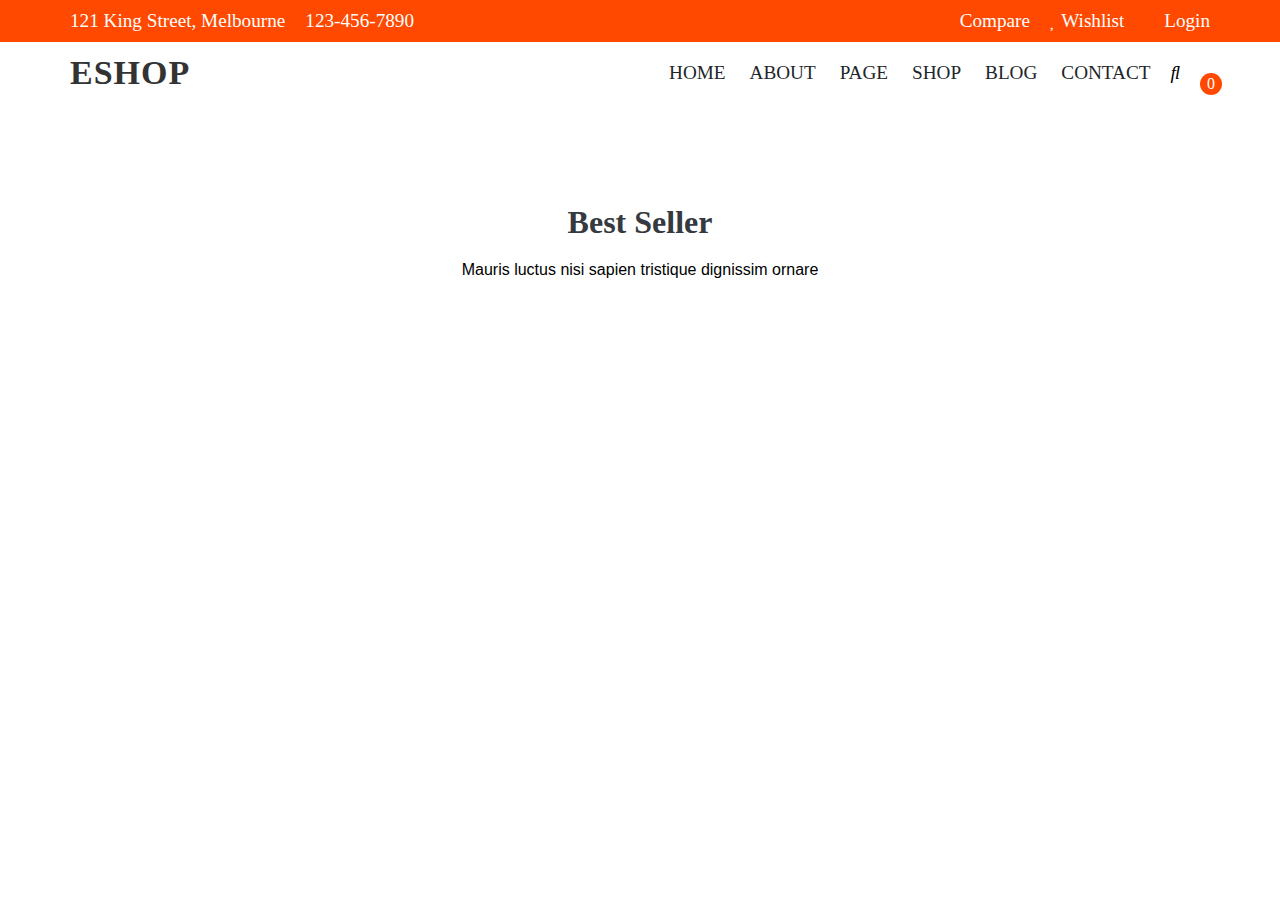
==== index.html @ 09c58679 "navbar done" ====
<!DOCTYPE html>
<html lang="en">
  <head>
    <meta charset="UTF-8" />
    <meta http-equiv="X-UA-Compatible" content="IE=edge" />
    <meta name="viewport" content="width=device-width, initial-scale=1.0" />
    <title>EShop</title>
    <!-- import font awesome -->
    <link
      rel="stylesheet"
      href="https://cdnjs.cloudflare.com/ajax/libs/font-awesome/4.7.0/css/font-awesome.min.css"
    />
    <!-- font awesome css -->
    <link
      rel="stylesheet"
      href="https://cdnjs.cloudflare.com/ajax/libs/font-awesome/6.2.1\/css/all.min.css"
      integrity="sha512-MV7K8+y+gLIBoVD59lQIYicR65iaqukzvf/nwasF0nqhPay5w/9lJmVM2hMDcnK1OnMGCdVK+iQrJ7lzPJQd1w=="
      crossorigin="anonymous"
      referrerpolicy="no-referrer"
    />
    <!-- import css -->
    <link rel="stylesheet" href="./style.css" />
  </head>
  <body>
    <main class="main-container">
      <!-- navbar  -->
      <nav class="main-navbar">
        <!-- Header Top -->
        <div class="topheader-container">
          <div class="top-header mw-margin">
            <div class="header-container">
              <div class="top-info">
                <span
                  ><i class="fa-sharp fa-solid fa-location-dot"></i> 121 King
                  Street, Melbourne
                </span>
                <span><i class="fas fa-mobile-alt"></i> 123-456-7890 </span>
              </div>
              <div class="left-info">
                <ul class="info">
                  <li>
                    <a href="#">
                      <span><i class="fa-solid fa-code-compare"></i></span>
                      Compare</a
                    >
                  </li>
                  <li>
                    <a href="#">
                      <span><i class="far fa-heart"></i></span> Wishlist</a
                    >
                  </li>
                  <li>
                    <a href="#">
                      <span><i class="far fa-user"></i></span> Login</a
                    >
                  </li>
                </ul>
              </div>
            </div>
          </div>
        </div>
        <div class="header-bottom mw-margin">
          <div class="logo">
            <h2><a href="./index.html">eshop</a></h2>
          </div>
          <div class="content">
            <ul>
              <li><a href="#">Home</a></li>
              <li><a href="#">About</a></li>
              <li><a href="#">Page</a></li>
              <li>
                <a href="#">Shop</a>
                <ul class="dropdown">
                  <li><a href="#">Shop women</a></li>
                  <li><a href="#">Shop men</a></li>
                  <li><a href="#">Shop kids</a></li>
                </ul>
              </li>
              <li><a href="#">Blog</a></li>
              <li><a href="#">Contact</a></li>
            </ul>
          </div>
          <div class="header-search">
            <div class="search-icon">
              <i class="fas fa-search"></i>
              <div class="search-input">
                <div class="search-textbox">
                  <form action="search.asp">
                    <input type="search" name="search" placeholder="Search.." />
                    <button type="submit"><i class="fas fa-search"></i></button>
                  </form>
                </div>
              </div>
            </div>
          </div>
          <div class="luggage-cart">
            <div class="luggage-icon">
              <i class="fas fa-luggage-cart"></i>
              <div class="cart-count">
                <span>0</span>
              </div>
            </div>
          </div>

          <button class="menu-icon"><i class="fa-solid fa-bars"></i></button>
        </div>
      </nav>
      <section class="best-seller-section">
        <div class="products-section">
          <div class="headings">
            <h3>Best Seller</h3>
            <p>Mauris luctus nisi sapien tristique dignissim ornare</p>
          </div>
          <div class="product-row-container mw-margin"></div>
        </div>
      </section>

      <!-- responsive menu -->
      <div class="drawer-container hide">
        <div class="drawer-backdrop"></div>
        <div class="drawer-content">
          <div class="top-drawer-content">
            <p class="logo-text">ESHOP</p>
            <button class="close-navbtn"><i class="fas fa-times"></i></button>
          </div>
          <div class="menu-content">
            <ul>
              <li><a href="#">Home</a></li>
              <li><a href="#">About</a></li>
              <li><a href="#">Page</a></li>
              <li class="menu-has-children">
                <span class="menu-expand"
                  ><i class="fa fa-angle-down"></i
                ></span>
                <a href="#">Shop</a>
                <ul class="menu-dropdown menu-close">
                  <li><a href="#">Shop women</a></li>
                  <li><a href="#">Shop men</a></li>
                  <li><a href="#">Shop kids</a></li>
                </ul>
              </li>
              <li><a href="#">Blog</a></li>
              <li><a href="#">Contact</a></li>
            </ul>
          </div>
        </div>
      </div>
      <!-- end of the navbar -->
    </main>
    <script src="/app.js"></script>
  </body>
</html>
---- style.css ----
* {
  margin: 0;
  padding: 0;
  box-sizing: border-box;
}
:root {
  --bs-blue: #0d6efd;
  --bs-indigo: #6610f2;
  --bs-purple: #6f42c1;
  --bs-pink: #d63384;
  --bs-red: #dc3545;
  --bs-orange: #ff4800;
  --bs-yellow: #ffc107;
  --bs-green: #198754;
  --bs-teal: #20c997;
  --bs-cyan: #0dcaf0;
  --bs-white: #fff;
  --bs-gray: #6c757d;
  --bs-gray-dark: #343a40;
  --bs-primary: #0d6efd;
  --bs-secondary: #6c757d;
  --bs-success: #198754;
  --bs-info: #0dcaf0;
  --bs-warning: #ffc107;
  --bs-danger: #dc3545;
  --bs-light: #f8f9fa;
  --bs-dark: #212529;
  --bs--gray: #333;
}
/* body{
    font-family: Arial, Helvetica, sans-serif;
} */

/* for auto margin */
.mw-margin {
  max-width: 1200px;
  margin-right: auto;
  margin-left: auto;
}
/* navbar */
.main-navbar {
  width: 100%;
}
.topheader-container {
  background-color: var(--bs-orange);
}
.top-header {
  padding: 10px 30px;
}
.header-container {
  display: flex;
  align-items: center;
  flex-wrap: wrap;
}

.top-info {
  display: flex;
  gap: 20px;
  flex-grow: 1;
}
.top-info span {
  color: white;
  font-size: 1.2em;
}
.left-info {
  display: flex;
  justify-content: flex-end;
}
.info {
  display: flex;
  gap: 20px;
}
.left-info ul li {
  display: flex;
  list-style-type: none;
}
.left-info ul li a {
  text-decoration: none;
  font-size: 1.2em;
  color: white;
}
/* bottom header */
.header-bottom {
  display: flex;
  height: 100%;
  align-items: center;
  width: 100%;
  padding: 10px 30px;
}
.logo {
  display: flex;
  flex-grow: 1;
}
.logo h2 a {
  color: var(--bs--gray);
  font-size: 34px;
  text-transform: uppercase;
  font-weight: 900;
  letter-spacing: 1px;
  text-decoration: none;
  margin-top: 10px;
  margin-bottom: 10px;
}
/* menu content */
.content ul {
  list-style-type: none;
  margin: 0;
  padding: 0;
}
.content ul li {
  display: inline-block;
  padding: 10px 10px;
}
.content ul li a {
  color: var(--bs-dark);
  text-decoration: none;
  font-weight: 400;
  text-transform: uppercase;
  font-size: 1.2em;
  transition: color 0.25s ease-in-out;
}
.content ul li a:hover {
  color: var(--bs-orange);
}
/* Dropdown */
.content ul li .dropdown {
  width: 200px;
  position: absolute;
  margin-top: 20px;
  transition: transform 0.5s ease;
  visibility: hidden;
  transform: translateY(-5%);
  background-color: var(--bs-white);
  border: 1px solid white;
  box-shadow: 0px 3px 8px -3px #333;
}

.content ul li:hover .dropdown,
.content ul li .dropdown:hover {
  visibility: visible;
  transform: translateY(0);
}
.content ul li > .dropdown > li a {
  font-size: 1.2em;
  color: var(--bs--gray);
  margin: 0px;
  text-transform: capitalize;
  transition: color 0.25s ease-in-out;
}
.content ul li > .dropdown > li a:hover {
  color: var(--bs-orange);
}
/* search icon */
.header-search {
  margin: 0px 10px;
}
.search-icon {
  position: relative;
  font-size: 1.2em;
  transition: color 0.5s ease-in-out;
}
.search-icon:hover {
  color: var(--bs-orange);
  cursor: pointer;
}
.search-input {
  position: absolute;
  width: 300px;
  background: #ddd;
  border-top: 4px solid var(--bs-orange);
  padding: 8px 10px;
  right: -41px;
  margin-top: 20px;
  transition: all 0.5s ease-in-out;
  visibility: hidden;
  transform: translateY(-15%);
}

.header-search .search-icon:hover .search-input {
  visibility: visible;
  transform: translateY(0);
}
.search-textbox {
  width: 100%;
  position: relative;
}
.search-textbox input {
  width: 100%;
  padding: 0px 10px;
  height: 45px;
  outline: none;
  border: 1px solid #ccc;
  transition: border-color 0.5s ease-in-out, border 0.5s ease-in-out;
}
.search-textbox input:focus {
  border-color: var(--bs-orange);
}
.search-textbox button {
  position: absolute;
  right: 10px;
  top: 10px;
  border: none;
  color: var(--bs-dark);
  background-color: transparent;
  font-size: 1.2em;
  transition: color 0.5s ease-in-out;
}
.search-textbox button:hover {
  color: var(--bs-orange);
}

/* Cart */
.luggage-cart {
  margin: 10px 10px;
}
.luggage-icon {
  position: relative;
}
.cart-count {
  position: absolute;
  top: -70%;
  left: 70%;
  width: 22px;
  height: 22px;
  font-weight: 500;
  text-align: center;
  background-color: var(--bs-orange);
  color: white;
  border-radius: 50%;
  display: flex;
  align-items: center;
  justify-content: center;
}

/* end of navbar */

/* responsive menu */
.menu-icon {
  display: none;
}
.drawer-container.hide {
  visibility: hidden;
}
.drawer-content.hide {
  visibility: hidden;
}
.drawer-container {
  width: 100%;
  height: 100%;
  position: absolute;
  top: 0;
  left: 0;
  right: 0;
  bottom: 0;
  display: unset;
}
.drawer-backdrop {
  position: fixed;
  width: 100%;
  height: 100%;
  background-color: rgba(0, 0, 0, 0.5);
  display: flex;
  inset: 0px;
  justify-content: center;
  align-items: center;
}
.drawer-content {
  width: 250px;
  color: var(--black);
  background-color: var(--bs-white);
  min-height: 100%;
  position: fixed;
  z-index: 1;
  /* transform: translateX(-300px); */
  /* we can do with margins too 
  /* ways to do drawer 1. transform 2. margin*/
  margin-left: -300px;
  transition: all 0.5s ease-in-out;
}
.drawer-content.show {
  /* transform: none; */
  margin-left: 0;
}
.top-drawer-content {
  display: flex;
  align-items: center;
  justify-content: center;
}
.logo-text {
  color: var(--bs--gray);
  font-size: 34px;
  text-transform: uppercase;
  font-weight: 900;
  letter-spacing: 1px;
  text-decoration: none;
  margin: 10px 10px 10px 25px;
  flex-grow: 1;
}
.close-navbtn {
  border: none;
  align-items: center;
  justify-content: center;
  background-color: transparent;
  align-self: flex-end;
  width: 30px;
  height: 30px;
  font-size: 1em;
  margin: 15px 5px;
  border-radius: 50%;
  border: 1px solid var(--bs-gray);
  cursor: pointer;
  transition: border 0.5 ease-in-out, background-color 0.5 ease-in-out,
    color 0.5s ease-in-out;
}
.close-navbtn:hover {
  background-color: var(--bs-orange);
  color: var(--bs-white);
  border: none;
}
.menu-content ul {
  display: flex;
  flex-direction: column;
  justify-content: center;
}
.menu-content ul li {
  padding: 0 10px;
  font-size: 16px;
  font-weight: 400;
  text-transform: capitalize;
  display: block;
  padding-bottom: 10px;
  margin-top: 10px;
  border-bottom: 1px solid #ededed;
}

.menu-content li a {
  font-size: 1.2em;
  color: black;
  text-transform: capitalize;
  text-decoration: none;
  display: block;
  transition: color 0.3s ease-in-out;
  padding: 0 10px;
}

.menu-content li a:hover {
  color: var(--bs-orange);
}
.menu-content ul li {
  position: relative;
}
.menu-content ul .menu-has-children span.menu-expand {
  position: absolute;
  right: 0;
  padding-right: 10px;
  cursor: pointer;
}
.menu-content ul li .menu-dropdown li {
  width: 100%;
  transition: transform 0.5s ease-in-out;
  background-color: var(--bs-white);
  padding: 10px 10px;
  border-bottom: none;
}
.menu-content ul .menu-close {
  display: none;
}
.menu-expand li a {
  cursor: pointer;
}
.menu-open {
  height: auto;
  color: var(--black);
  display: block;
  line-height: 1rem;
  transition: 0.5s height ease-in-out;
  text-transform: capitalize;
}
.navbar-fix {
}
/* best-seller products */
.best-seller-section {
  padding-top: 100px;
}
.headings h3 {
  font-size: 2em;
  color: var(--bs-gray-dark);
  padding-bottom: 20px;
  text-align: center;
}
.headings p {
  text-align: center;
  font-family: "Roboto", sans-serif;
}
.product-row-container {
  display: flex;
  justify-content: space-evenly;
  flex-wrap: wrap;
  gap: 10px;
  margin-top: 25px;
}
.product-card-container {
  background-color: var(--white);
  max-width: 250px;
}
.content-container {
  text-align: center;
}
.product-image {
  width: 100%;
  height: 60%;
}
/* end of best-seller-products */

/* responsive navbar */
@media screen and (max-width: 790px) {
  .header-container {
    display: flex;
    flex-direction: column;
  }
  .content {
    display: none;
  }
  .menu-icon {
    display: block;
    color: var(--white);
    border: none;
    font-size: 1.4em;
    cursor: pointer;
    border-radius: 50%;
    width: 40px;
    height: 40px;
    margin-left: 10px;
    background-color: transparent;
  }
  .menu-icon i:hover {
    color: var(--bs-orange);
  }
}
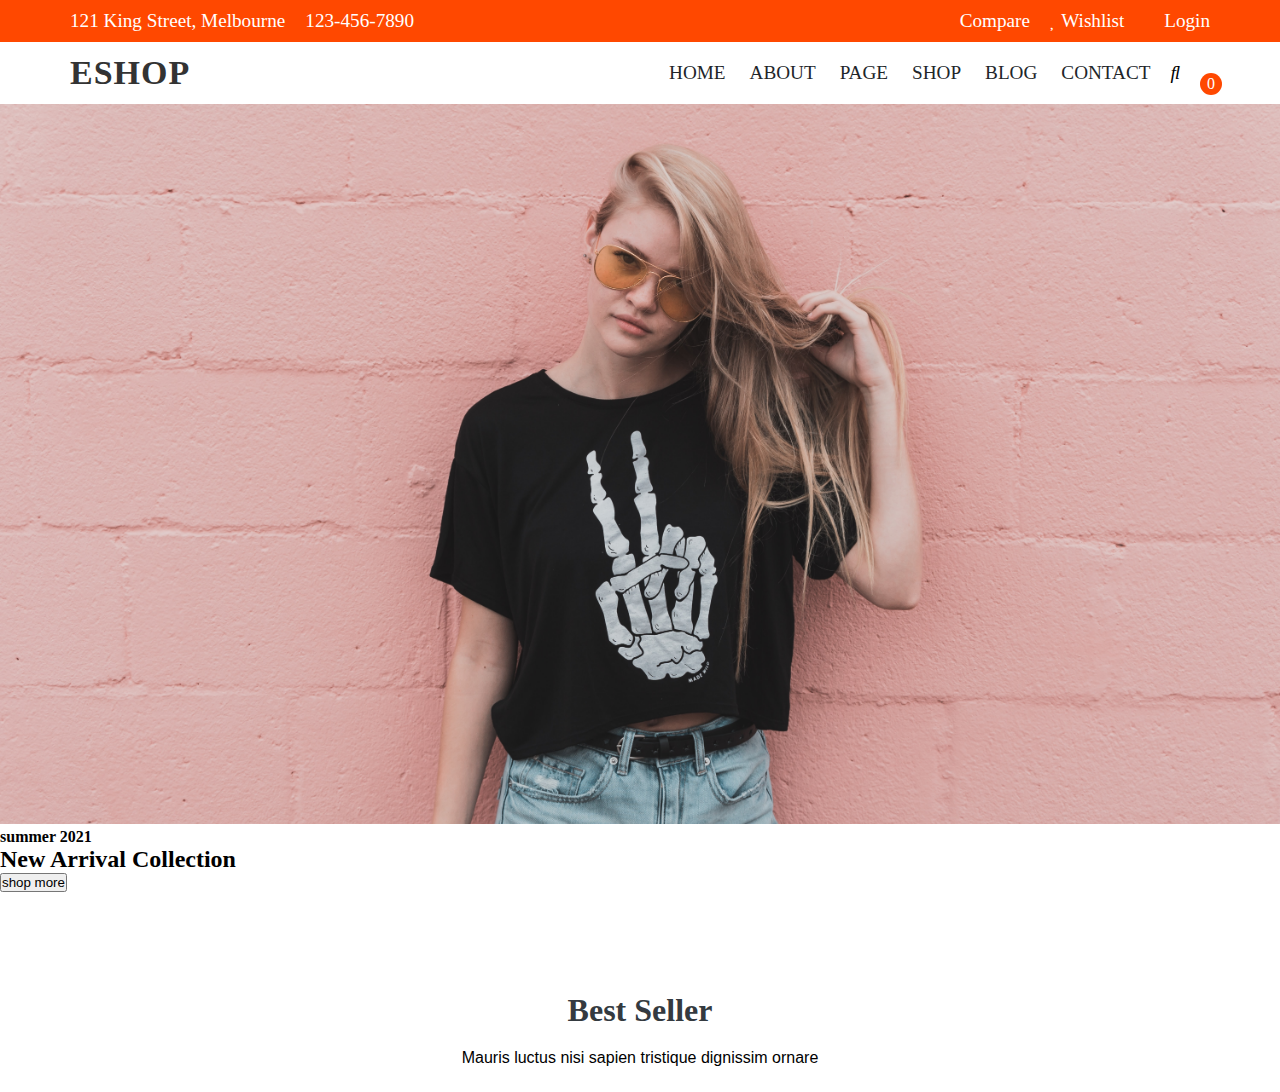
==== commit 8e51f954: "Responsive Navbar Done" ====
--- a/index.html
+++ b/index.html
@@ -105,6 +105,18 @@
           <button class="menu-icon"><i class="fa-solid fa-bars"></i></button>
         </div>
       </nav>
+
+      <section class="slider-image-container">
+        <div class="slider-container">
+          <img class="slider-image" src="/Images/slider1.jpg" alt="" />
+          <div class="slider-headings">
+            <h4>summer 2021</h4>
+            <h2>New Arrival Collection</h2>
+            <button class="shop-more-btn">shop more</button>
+          </div>
+        </div>
+      </section>
+      <!-- best seller section -->
       <section class="best-seller-section">
         <div class="products-section">
           <div class="headings">
--- a/style.css
+++ b/style.css
@@ -82,10 +82,9 @@
 /* bottom header */
 .header-bottom {
   display: flex;
-  height: 100%;
-  align-items: center;
-  width: 100%;
+  align-items: center;
   padding: 10px 30px;
+  justify-content: center;
 }
 .logo {
   display: flex;
@@ -376,7 +375,22 @@
   transition: 0.5s height ease-in-out;
   text-transform: capitalize;
 }
-.navbar-fix {
+.header-bottom-fix {
+  position: fixed;
+  width: 100%;
+  margin: 0 auto;
+  box-shadow: 2px 4px 8px rgb(140 129 129 / 25%);
+  background-color: var(--bs-white);
+  transition: all 1.4s ease-in-out;
+}
+
+/* Slider Section */
+.slider-image {
+  position: relative;
+  width: 100%;
+  height: 80vh;
+  object-fit: cover;
+  object-position: 0 0;
 }
 /* best-seller products */
 .best-seller-section {
@@ -417,6 +431,11 @@
   .header-container {
     display: flex;
     flex-direction: column;
+    flex-wrap: wrap;
+  }
+  .top-info,
+  .left-info {
+    flex-wrap: wrap;
   }
   .content {
     display: none;
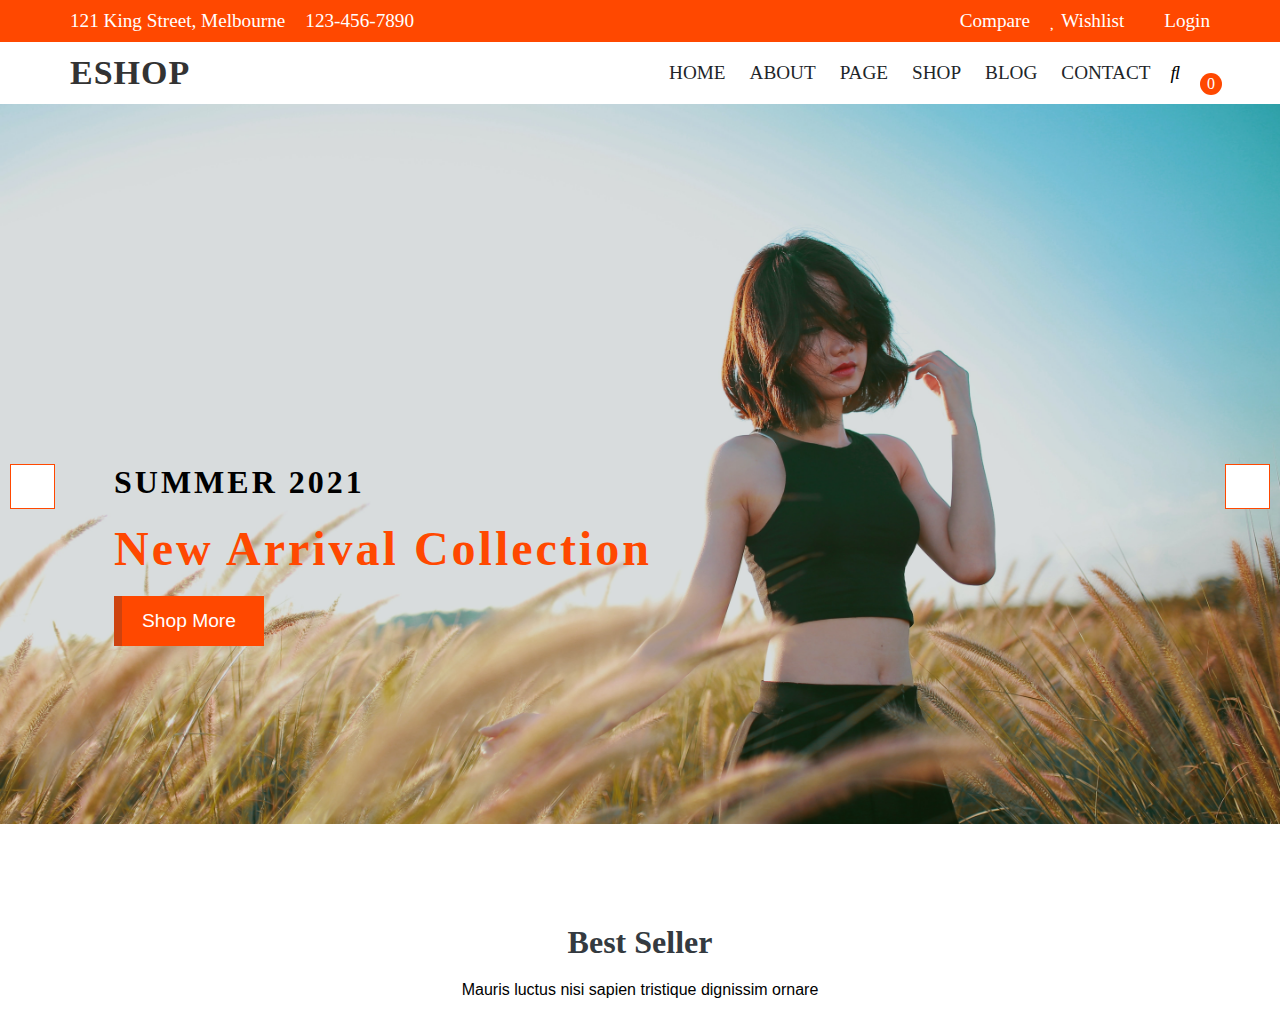
==== commit 30b28ef5: "Slider done" ====
--- a/index.html
+++ b/index.html
@@ -107,8 +107,14 @@
       </nav>
 
       <section class="slider-image-container">
-        <div class="slider-container">
-          <img class="slider-image" src="/Images/slider1.jpg" alt="" />
+        <div class="slider-container slider-1">
+          <!-- <img class="slider-image" src="/Images/slider1.jpg" alt="" /> -->
+          <button class="left-btn">
+            <span><i class="fas fa-arrow-left"></i></span>
+          </button>
+          <button class="right-btn">
+            <span><i class="fas fa-arrow-right"></i></span>
+          </button>
           <div class="slider-headings">
             <h4>summer 2021</h4>
             <h2>New Arrival Collection</h2>
--- a/style.css
+++ b/style.css
@@ -132,6 +132,7 @@
   background-color: var(--bs-white);
   border: 1px solid white;
   box-shadow: 0px 3px 8px -3px #333;
+  z-index: 1;
 }
 
 .content ul li:hover .dropdown,
@@ -170,9 +171,10 @@
   padding: 8px 10px;
   right: -41px;
   margin-top: 20px;
-  transition: all 0.5s ease-in-out;
+  transition: transform 0.5s ease-in, visibility 0.5s ease-in;
   visibility: hidden;
-  transform: translateY(-15%);
+  transform: translateY(-5%);
+  z-index: 1;
 }
 
 .header-search .search-icon:hover .search-input {
@@ -252,6 +254,7 @@
   right: 0;
   bottom: 0;
   display: unset;
+  z-index: 2;
 }
 .drawer-backdrop {
   position: fixed;
@@ -382,15 +385,152 @@
   box-shadow: 2px 4px 8px rgb(140 129 129 / 25%);
   background-color: var(--bs-white);
   transition: all 1.4s ease-in-out;
+  z-index: 1;
 }
 
 /* Slider Section */
-.slider-image {
+.slider-image-container {
+  width: 100%;
+  height: 100%;
+}
+.slider-2 {
   position: relative;
   width: 100%;
   height: 80vh;
-  object-fit: cover;
-  object-position: 0 0;
+  background-size: cover;
+  background-position: center;
+  background-repeat: no-repeat;
+  background-image: url("/Images/slider1.jpg");
+}
+.slider-1 {
+  position: relative;
+  width: 100%;
+  height: 80vh;
+  background-size: cover;
+  background-position: center;
+  background-repeat: no-repeat;
+  background-image: url("/Images/slider2.jpg");
+}
+.left-btn {
+  position: absolute;
+  top: 50%;
+  left: 0%;
+  margin-left: 10px;
+  background-color: var(--bs-white);
+  color: var(--bs-orange);
+  width: 45px;
+  height: 45px;
+  font-size: 1.2em;
+  padding: 10px 10px;
+  border: 1px solid var(--bs-orange);
+  text-transform: capitalize;
+  cursor: pointer;
+  transition: color 0.3s ease-in-out, background-color 0.3s ease-in-out;
+}
+.right-btn {
+  position: absolute;
+  top: 50%;
+  right: 0%;
+  margin-right: 10px;
+  background-color: var(--bs-white);
+  color: var(--bs-orange);
+  width: 45px;
+  height: 45px;
+  font-size: 1.2em;
+  padding: 10px 10px;
+  border: 1px solid var(--bs-orange);
+  text-transform: capitalize;
+  cursor: pointer;
+
+  transition: color 0.3s ease-in-out, background-color 0.3s ease-in-out;
+}
+.left-btn:hover,
+.right-btn:hover {
+  background-color: var(--bs-orange);
+  color: var(--bs-white);
+}
+.slider-headings {
+  position: absolute;
+  top: 50%;
+  left: 5%;
+  margin: 0 50px;
+  display: flex;
+  flex-direction: column;
+  flex-wrap: wrap;
+}
+
+.slider-headings h4 {
+  font-size: 2em;
+  text-transform: uppercase;
+  letter-spacing: 3px;
+  color: var(--bs-black);
+  font-weight: 700;
+  margin-bottom: 20px;
+  animation: fadeInLeft 1.5s 0.7s both;
+}
+.slider-headings h2 {
+  font-size: 3em;
+  text-transform: capitalize;
+  letter-spacing: 3px;
+  color: var(--bs-orange);
+  font-weight: bold;
+  margin-bottom: 20px;
+  animation: fadeInLeft 1.5s 0.7s both;
+}
+.shop-more-btn {
+  position: relative;
+  background-color: var(--bs-orange);
+  color: var(--bs-white);
+  width: 150px;
+  height: 50px;
+  font-size: 1.2em;
+  padding: 10px 20px;
+  border: none;
+  text-transform: capitalize;
+  cursor: pointer;
+  transition: all 0.5s ease-out;
+  animation: fadeInUp 1.5s 0.7s both;
+}
+.shop-more-btn::after {
+  position: absolute;
+  content: "";
+  width: 5%;
+  height: 100%;
+  background: rgba(3, 50, 77, 0.2);
+  left: 0px;
+  top: 0px;
+}
+/* .shop-more-btn:hover {
+  background-image: liner-gradiant (to right, darkblue, var(--bs-orange));
+} */
+
+/*  animation for slider headings*/
+@keyframes fadeInLeft {
+  from {
+    opacity: 0;
+    -webkit-transform: translate3d(-100%, 0, 0);
+    transform: translate3d(-100%, 0, 0);
+  }
+
+  to {
+    opacity: 1;
+    -webkit-transform: none;
+    transform: none;
+  }
+}
+
+@keyframes fadeInUp {
+  from {
+    opacity: 0;
+    -webkit-transform: translate3d(0, 100%, 0);
+    transform: translate3d(0, 100%, 0);
+  }
+
+  to {
+    opacity: 1;
+    -webkit-transform: none;
+    transform: none;
+  }
 }
 /* best-seller products */
 .best-seller-section {
@@ -455,4 +595,14 @@
   .menu-icon i:hover {
     color: var(--bs-orange);
   }
-}
+  .slider-headings h4 {
+    font-size: 24px;
+    margin-bottom: 0px;
+  }
+  .slider-headings h2 {
+    font-size: 30px;
+  }
+  .slider-image-container {
+    height: auto;
+  }
+}
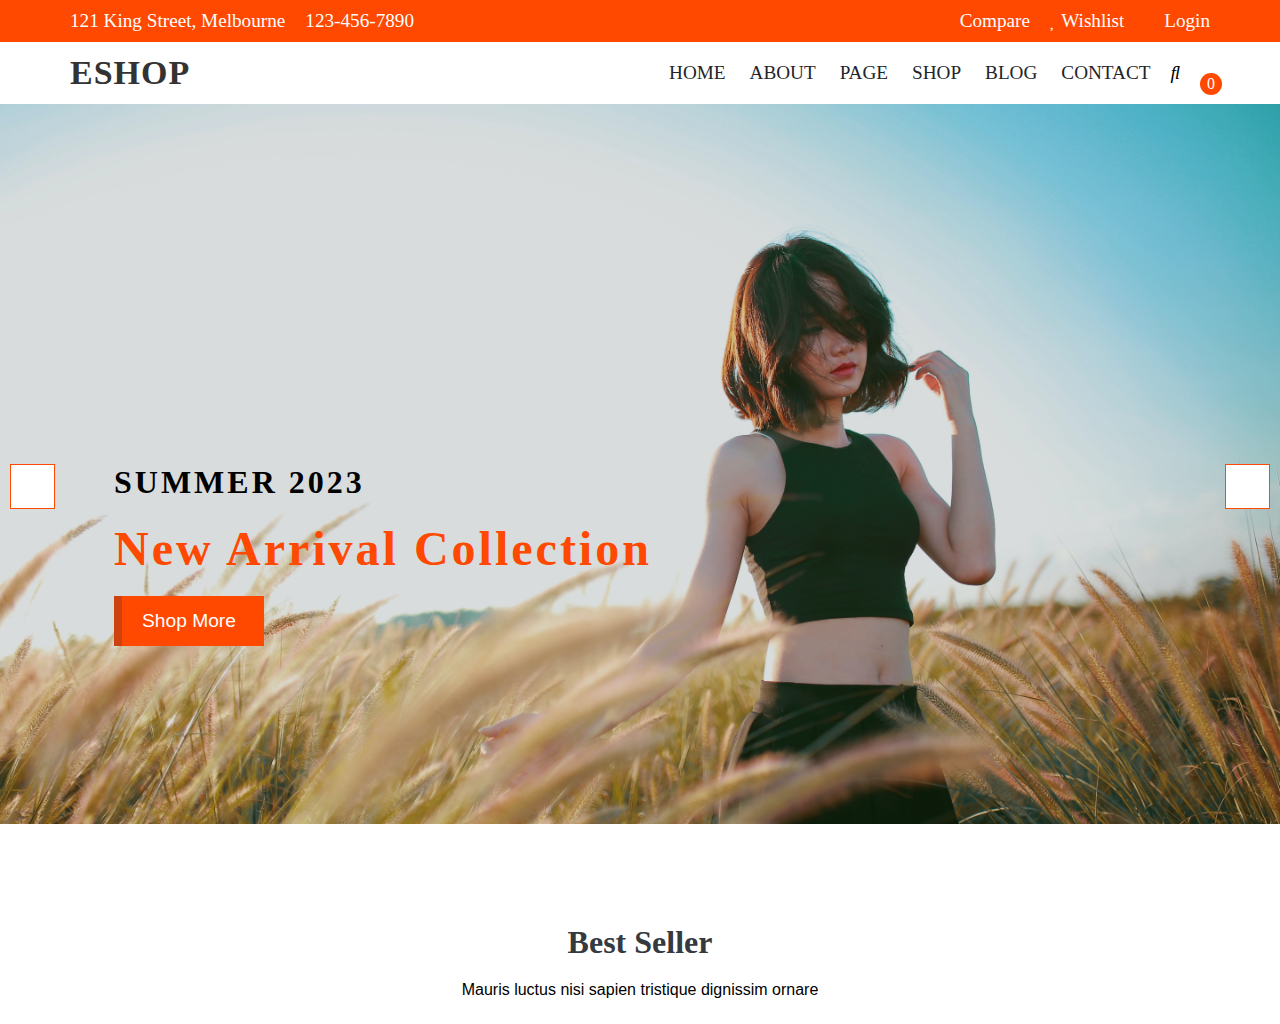
==== commit 88f260d1: "Slider next and previous button done" ====
--- a/index.html
+++ b/index.html
@@ -116,8 +116,22 @@
             <span><i class="fas fa-arrow-right"></i></span>
           </button>
           <div class="slider-headings">
-            <h4>summer 2021</h4>
+            <h4>summer 2023</h4>
             <h2>New Arrival Collection</h2>
+            <button class="shop-more-btn">shop more</button>
+          </div>
+        </div>
+        <div class="slider-container slider-2">
+          <!-- <img class="slider-image" src="/Images/slider1.jpg" alt="" /> -->
+          <button class="left-btn">
+            <span><i class="fas fa-arrow-left"></i></span>
+          </button>
+          <button class="right-btn">
+            <span><i class="fas fa-arrow-right"></i></span>
+          </button>
+          <div class="slider-headings">
+            <h4>summer 2023</h4>
+            <h2>save upto 70%</h2>
             <button class="shop-more-btn">shop more</button>
           </div>
         </div>
--- a/style.css
+++ b/style.css
@@ -389,27 +389,20 @@
 }
 
 /* Slider Section */
-.slider-image-container {
-  width: 100%;
-  height: 100%;
-}
-.slider-2 {
-  position: relative;
-  width: 100%;
-  height: 80vh;
+.slider-container {
   background-size: cover;
   background-position: center;
   background-repeat: no-repeat;
+  position: relative;
+  width: 100%;
+  height: 80vh;
+}
+.slider-container.slider-1 {
+  background-image: url("/Images/slider2.jpg");
+}
+.slider-container.slider-2 {
+  /* display: none; */
   background-image: url("/Images/slider1.jpg");
-}
-.slider-1 {
-  position: relative;
-  width: 100%;
-  height: 80vh;
-  background-size: cover;
-  background-position: center;
-  background-repeat: no-repeat;
-  background-image: url("/Images/slider2.jpg");
 }
 .left-btn {
   position: absolute;
@@ -532,6 +525,7 @@
     transform: none;
   }
 }
+
 /* best-seller products */
 .best-seller-section {
   padding-top: 100px;
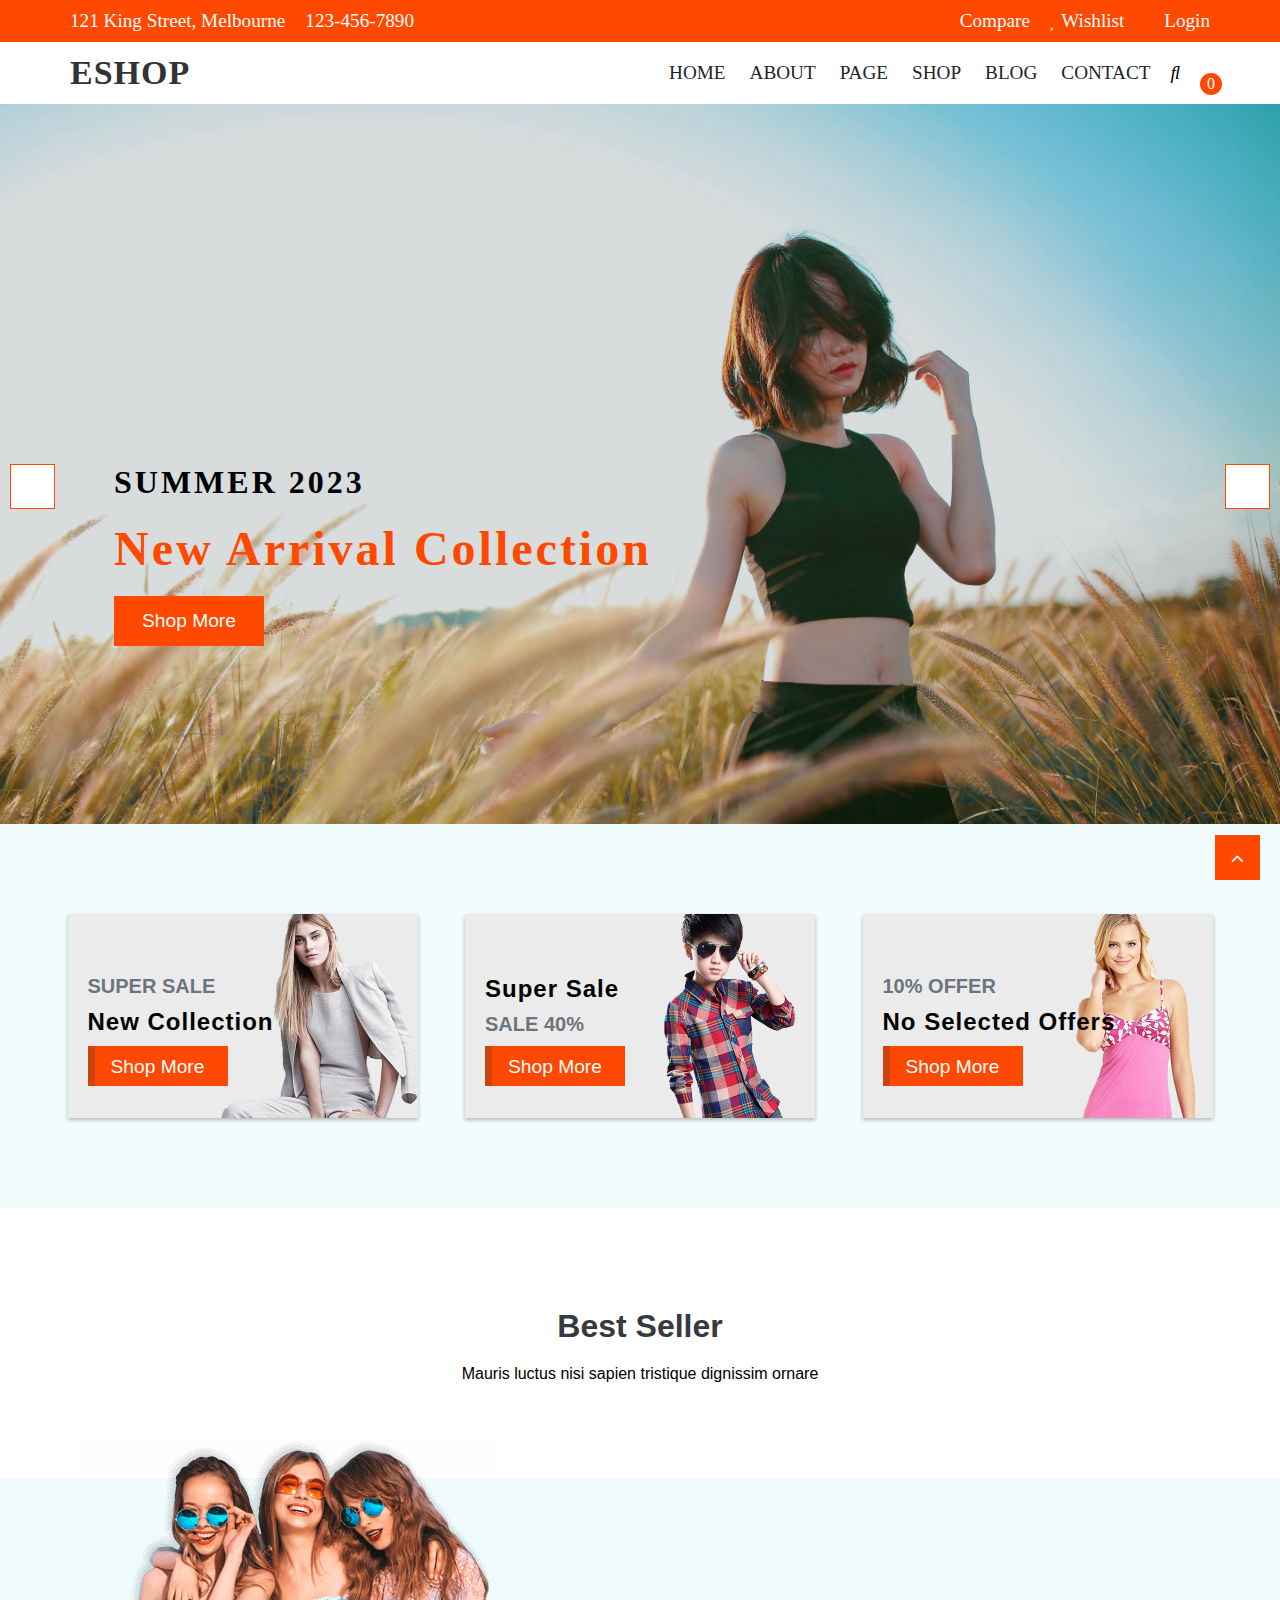
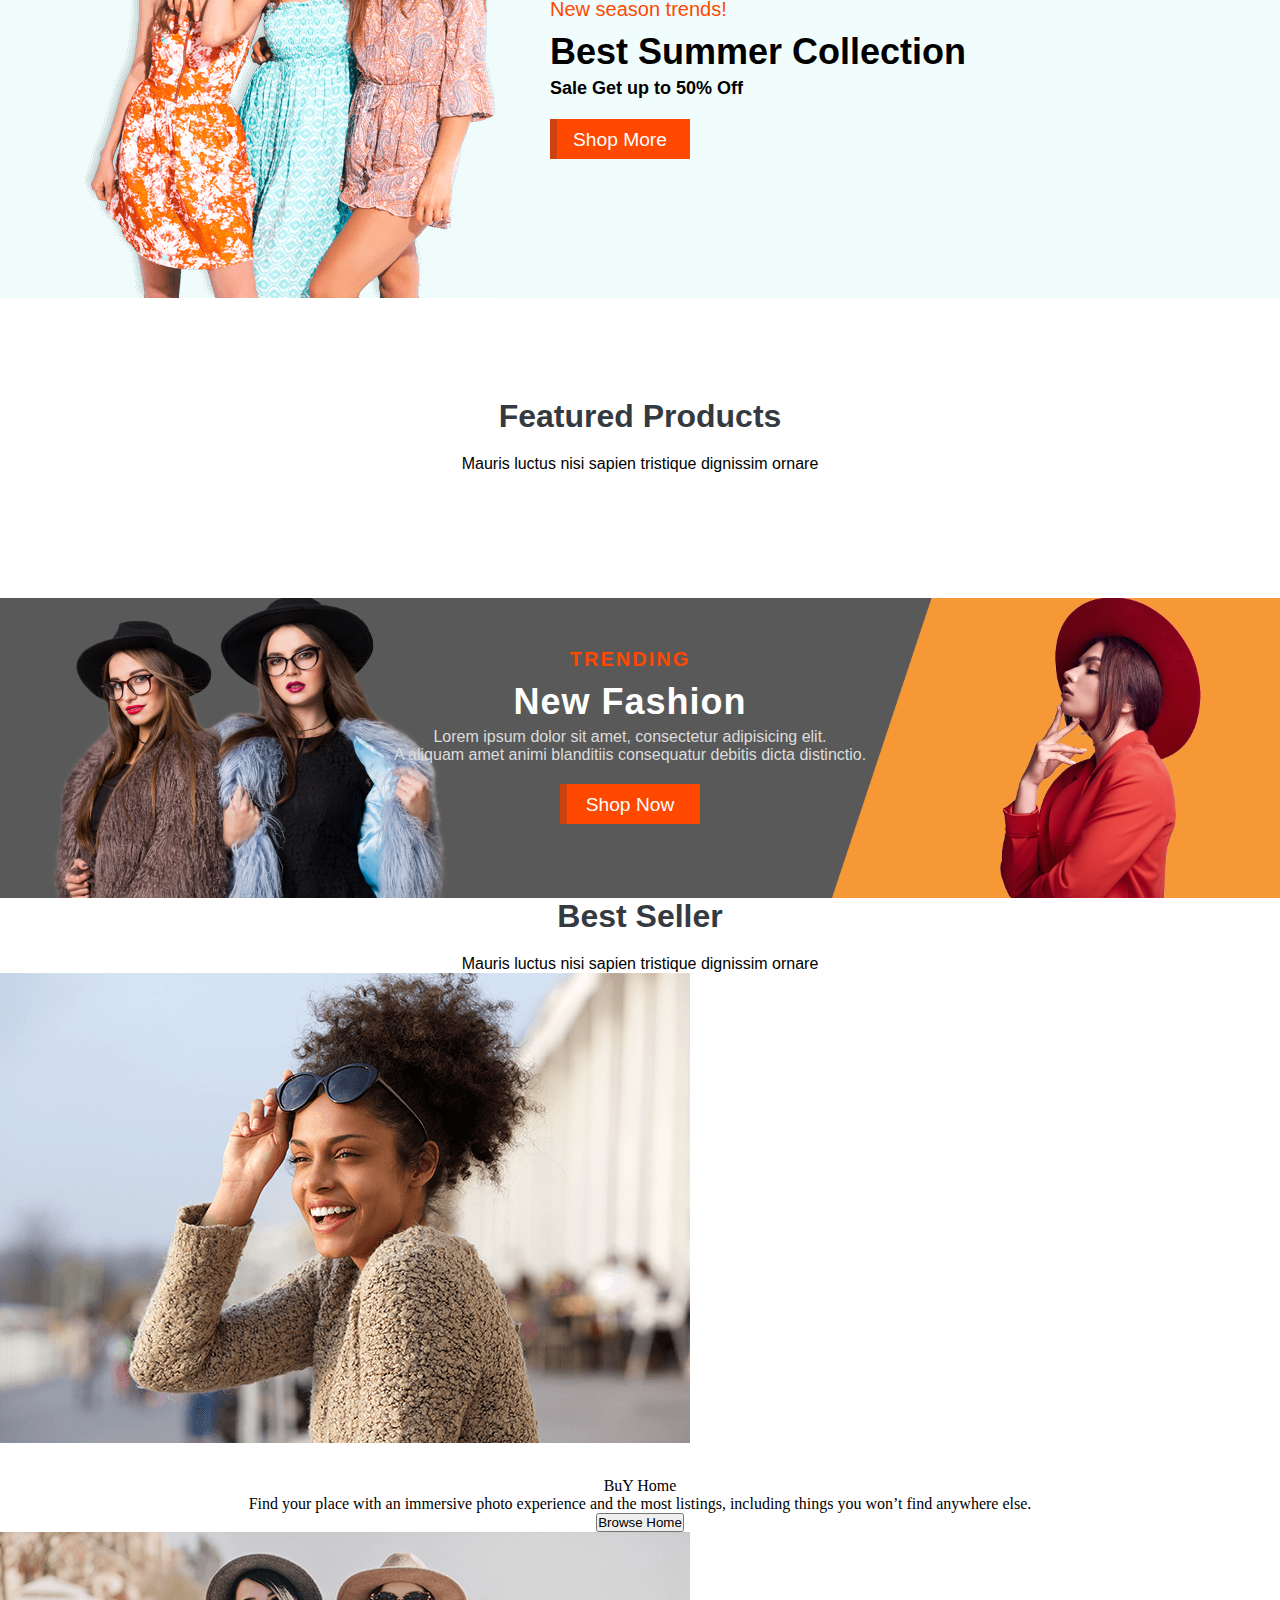
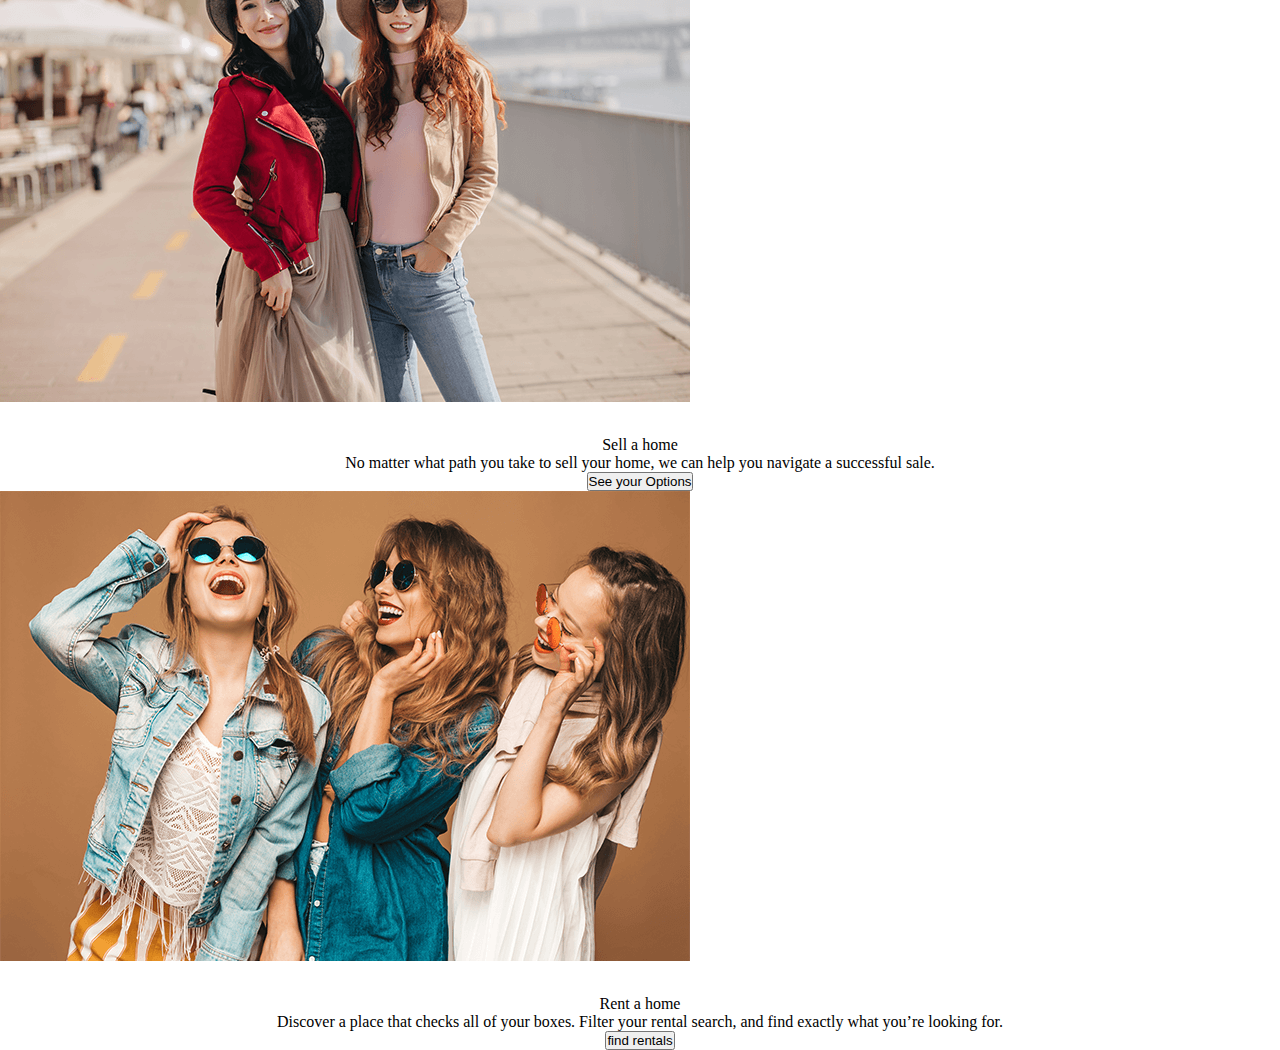
==== commit 9f399055: "featued product section done" ====
--- a/index.html
+++ b/index.html
@@ -25,7 +25,6 @@
     <main class="main-container">
       <!-- navbar  -->
       <nav class="main-navbar">
-        <!-- Header Top -->
         <div class="topheader-container">
           <div class="top-header mw-margin">
             <div class="header-container">
@@ -59,56 +58,58 @@
             </div>
           </div>
         </div>
-        <div class="header-bottom mw-margin">
-          <div class="logo">
-            <h2><a href="./index.html">eshop</a></h2>
-          </div>
-          <div class="content">
-            <ul>
-              <li><a href="#">Home</a></li>
-              <li><a href="#">About</a></li>
-              <li><a href="#">Page</a></li>
-              <li>
-                <a href="#">Shop</a>
-                <ul class="dropdown">
-                  <li><a href="#">Shop women</a></li>
-                  <li><a href="#">Shop men</a></li>
-                  <li><a href="#">Shop kids</a></li>
+        <div id="header">
+          <div class="mw-margin">
+            <div class="header-bottom">
+              <div class="logo">
+                <h2><a href="./index.html">eshop</a></h2>
+              </div>
+              <div class="content">
+                <ul>
+                  <li><a href="#">Home</a></li>
+                  <li><a href="#">About</a></li>
+                  <li><a href="#">Page</a></li>
+                  <li>
+                    <a href="#">Shop</a>
+                    <ul class="dropdown">
+                      <li><a href="#">Shop women</a></li>
+                      <li><a href="#">Shop men</a></li>
+                      <li><a href="#">Shop kids</a></li>
+                    </ul>
+                  </li>
+                  <li><a href="#">Blog</a></li>
+                  <li><a href="#">Contact</a></li>
                 </ul>
-              </li>
-              <li><a href="#">Blog</a></li>
-              <li><a href="#">Contact</a></li>
-            </ul>
-          </div>
-          <div class="header-search">
-            <div class="search-icon">
-              <i class="fas fa-search"></i>
-              <div class="search-input">
-                <div class="search-textbox">
-                  <form action="search.asp">
-                    <input type="search" name="search" placeholder="Search.." />
-                    <button type="submit"><i class="fas fa-search"></i></button>
-                  </form>
+              </div>
+              <div class="header-search">
+                <div class="search-icon">
+                  <i class="fas fa-search"></i>
+                  <div class="search-input">
+                    <div class="search-textbox">
+                      <form action="search.asp">
+                        <input type="search" name="search" placeholder="Search.." />
+                        <button type="submit"><i class="fas fa-search"></i></button>
+                      </form>
+                    </div>
+                  </div>
                 </div>
               </div>
-            </div>
-          </div>
-          <div class="luggage-cart">
-            <div class="luggage-icon">
-              <i class="fas fa-luggage-cart"></i>
-              <div class="cart-count">
-                <span>0</span>
-              </div>
-            </div>
-          </div>
-
-          <button class="menu-icon"><i class="fa-solid fa-bars"></i></button>
+              <div class="luggage-cart">
+                <div class="luggage-icon">
+                  <i class="fas fa-luggage-cart"></i>
+                  <div class="cart-count">
+                    <span>0</span>
+                  </div>
+                </div>
+              </div>
+              <button class="menu-icon"><i class="fa-solid fa-bars"></i></button>
+            </div>
+          </div>
         </div>
       </nav>
 
       <section class="slider-image-container">
         <div class="slider-container slider-1">
-          <!-- <img class="slider-image" src="/Images/slider1.jpg" alt="" /> -->
           <button class="left-btn">
             <span><i class="fas fa-arrow-left"></i></span>
           </button>
@@ -122,7 +123,6 @@
           </div>
         </div>
         <div class="slider-container slider-2">
-          <!-- <img class="slider-image" src="/Images/slider1.jpg" alt="" /> -->
           <button class="left-btn">
             <span><i class="fas fa-arrow-left"></i></span>
           </button>
@@ -132,7 +132,37 @@
           <div class="slider-headings">
             <h4>summer 2023</h4>
             <h2>save upto 70%</h2>
-            <button class="shop-more-btn">shop more</button>
+            <button class="shop-more-btn animate">shop more</button>
+          </div>
+        </div>
+      </section>
+
+      <!-- sale section -->
+      <section class="sale-container">
+        <div class="sale-card-container mw-margin">
+          <div class="card-container">
+            <img class="image" src="Images/banner1.png" alt="banner" />
+            <div class="card-content">
+              <h4>super sale</h4>
+              <h3>new collection</h3>
+              <button class="shop-more-btn1">shop more</button>
+            </div>
+          </div>
+          <div class="card-container">
+            <img class="image" src="Images/banner2.png" />
+            <div class="card-content">
+              <h3>super sale</h3>
+              <h4>sale 40%</h4>
+              <button class="shop-more-btn1">shop more</button>
+            </div>
+          </div>
+          <div class="card-container">
+            <img class="image" src="Images/banner3.png" />
+            <div class="card-content">
+              <h4>10% offer</h4>
+              <h3>no selected offers</h3>
+              <button class="shop-more-btn1">shop more</button>
+            </div>
           </div>
         </div>
       </section>
@@ -143,10 +173,104 @@
             <h3>Best Seller</h3>
             <p>Mauris luctus nisi sapien tristique dignissim ornare</p>
           </div>
-          <div class="product-row-container mw-margin"></div>
+          <div class="product-row-container mw-margin">
         </div>
       </section>
+<!-- end of best seller  -->
+      <!-- summer collection banner -->
+      <section class="summer-banner-container">
+        <div class="summer-bnner mw-margin">
+          <div class="banner">
+          <div class="banner-image">
+                <img class="trand-image" src="Images/trending_img.png" alt="trand-image">
+            </div>
+          <div class="banner-content">
+              <div class="trand-content">
+                <h4>New season trends!</h4>
+                <h3>Best Summer Collection</h3>
+                <p>Sale Get up to 50% Off</p>
+                <button class="shop-more-btn1">shop more</button>
 
+            </div>
+          </div>
+        </div>
+      </div>
+      </section>
+      <!-- end of banner -->
+        <!-- featured section -->
+        <section class="featured-product-section">
+          <div class="featured-section">
+            <div class="headings">
+              <h3>Featured Products</h3>
+              <p>Mauris luctus nisi sapien tristique dignissim ornare</p>
+            </div>
+            <div class="featured-row-container mw-margin">
+          </div>
+        </section>
+      <!-- end featured section -->
+      <!-- offer banner section -->
+        <section class="offer-banner-container">
+          <div class="banner-backfround ">
+            <div class="offer-banner-content">
+              <h4>TRENDING</h4>
+						<h3>New Fashion</h3>
+						<p>Lorem ipsum dolor sit amet, consectetur adipisicing elit. <br>A aliquam amet animi blanditiis consequatur debitis dicta distinctio.</p>
+						<button class="shop-more-btn1" href="shop.html">Shop Now</button>
+            </div>
+          </div>
+        </section>
+        <!-- end of offer banner section -->
+          <!-- Blog post -->
+        <section class="blog-post-container">
+          <div class="headings">
+            <h3>Best Seller</h3>
+            <p>Mauris luctus nisi sapien tristique dignissim ornare</p>
+          </div>
+          <div class="blog-cards-content">
+            <img
+              class="image"
+              src="Images/post1.png"
+            />
+            <div class="content-container">
+              <p class="heading">BuY Home</p>
+              <p class="content">
+                Find your place with an immersive photo experience and the most
+                listings, including things you won’t find anywhere else.
+              </p>
+              <button class="browse-button">Browse Home</button>
+            </div>
+          </div>
+  
+          <div class="cards-content">
+            <img
+              class="image"
+              src="Images/post2.png"
+            />
+            <div class="content-container">
+              <p class="heading">Sell a home</p>
+              <p class="content">
+                No matter what path you take to sell your home, we can help you
+                navigate a successful sale.
+              </p>
+              <button class="browse-button">See your Options</button>
+            </div>
+          </div>
+  
+          <div class="cards-content">
+            <img
+              class="image"
+              src="Images/post3.png"
+            />
+            <div class="content-container">
+              <p class="heading">Rent a home</p>
+              <p class="content">
+                Discover a place that checks all of your boxes. Filter your rental
+                search, and find exactly what you’re looking for.
+              </p>
+              <button class="browse-button">find rentals</button>
+            </div>
+          </div>
+        </section>
       <!-- responsive menu -->
       <div class="drawer-container hide">
         <div class="drawer-backdrop"></div>
@@ -178,6 +302,10 @@
         </div>
       </div>
       <!-- end of the navbar -->
+
+      <div class="scroll-area" style="display: block;">
+        <i class="fa fa-angle-up"></i>
+     </div>
     </main>
     <script src="/app.js"></script>
   </body>
--- a/style.css
+++ b/style.css
@@ -20,22 +20,23 @@
   --bs-primary: #0d6efd;
   --bs-secondary: #6c757d;
   --bs-success: #198754;
-  --bs-info: #0dcaf0;
+  --bs-info: #f0fdfc;
   --bs-warning: #ffc107;
   --bs-danger: #dc3545;
   --bs-light: #f8f9fa;
   --bs-dark: #212529;
   --bs--gray: #333;
 }
-/* body{
-    font-family: Arial, Helvetica, sans-serif;
-} */
+body {
+  overflow-x: hidden;
+}
 
 /* for auto margin */
 .mw-margin {
   max-width: 1200px;
   margin-right: auto;
   margin-left: auto;
+  width: 100%;
 }
 /* navbar */
 .main-navbar {
@@ -80,6 +81,9 @@
   color: white;
 }
 /* bottom header */
+#header {
+  background-color: var(--bs-white);
+}
 .header-bottom {
   display: flex;
   align-items: center;
@@ -254,7 +258,7 @@
   right: 0;
   bottom: 0;
   display: unset;
-  z-index: 2;
+  z-index: 99999;
 }
 .drawer-backdrop {
   position: fixed;
@@ -380,12 +384,12 @@
 }
 .header-bottom-fix {
   position: fixed;
-  width: 100%;
-  margin: 0 auto;
+  right: 0;
+  left: 0;
   box-shadow: 2px 4px 8px rgb(140 129 129 / 25%);
   background-color: var(--bs-white);
   transition: all 1.4s ease-in-out;
-  z-index: 1;
+  z-index: 999;
 }
 
 /* Slider Section */
@@ -484,7 +488,8 @@
   transition: all 0.5s ease-out;
   animation: fadeInUp 1.5s 0.7s both;
 }
-.shop-more-btn::after {
+/* ahiya posiiton api che etle before k after element apiye kai farak naa pade */
+.shop-more-btn::before {
   position: absolute;
   content: "";
   width: 5%;
@@ -492,10 +497,14 @@
   background: rgba(3, 50, 77, 0.2);
   left: 0px;
   top: 0px;
-}
-/* .shop-more-btn:hover {
-  background-image: liner-gradiant (to right, darkblue, var(--bs-orange));
-} */
+  z-index: -1;
+  -webkit-transition: all 0.4s ease-in-out;
+  transition: all 0.4s ease-in-out;
+}
+.shop-more-btn:hover::before {
+  width: 100%;
+  background: #03324d;
+}
 
 /*  animation for slider headings*/
 @keyframes fadeInLeft {
@@ -526,15 +535,101 @@
   }
 }
 
+/* sale section */
+.sale-container {
+  background-color: var(--bs-info);
+}
+
+.sale-card-container {
+  display: flex;
+  justify-content: space-evenly;
+  flex-wrap: wrap;
+  gap: 10px;
+  padding-top: 50px;
+  padding-bottom: 50px;
+}
+.card-container .image {
+  width: 100%;
+  height: 100%;
+  transition: all 0.2s ease-in-out;
+}
+.card-container {
+  position: relative;
+  width: 350px;
+  margin: 40px 10px;
+  background-color: var(--white);
+  transition: all 200ms ease-in-out;
+  box-shadow: rgba(26, 25, 25, 0.3) 0px 2px 4px 0px;
+}
+.card-container:hover .image {
+  transform: scale(1.1) translate(0px, -8px);
+}
+.card-content {
+  position: absolute;
+  display: flex;
+  flex-direction: column;
+  top: 30%;
+  left: 20px;
+}
+.card-content h3 {
+  font-size: 24px;
+  text-transform: capitalize;
+  font-weight: 900;
+  letter-spacing: 1px;
+  color: black;
+  margin-bottom: 10px;
+  font-family: "Roboto", sans-serif;
+}
+.card-content h4 {
+  font-size: 20px;
+  text-transform: uppercase;
+  font-weight: 700;
+  color: var(--bs-gray);
+  margin-bottom: 10px;
+  font-family: "Roboto", sans-serif;
+}
+.shop-more-btn1 {
+  position: relative;
+  background-color: var(--bs-orange);
+  color: var(--bs-white);
+  width: 140px;
+  height: 40px;
+  font-size: 1.2em;
+  padding: 10px 20px;
+  margin-bottom: 20px;
+  border: none;
+  text-transform: capitalize;
+  cursor: pointer;
+  transition: all 0.5s ease-in-out;
+  z-index: 1;
+}
+.shop-more-btn1::before {
+  position: absolute;
+  content: "";
+  width: 5%;
+  height: 100%;
+  background: rgba(3, 50, 77, 0.2);
+  left: 0px;
+  top: 0px;
+  z-index: -1;
+  -webkit-transition: all 0.4s ease-in-out;
+  transition: all 0.4s ease-in-out;
+}
+.shop-more-btn1:hover::before {
+  width: 100%;
+  background: #03324d;
+}
 /* best-seller products */
 .best-seller-section {
   padding-top: 100px;
+  padding-bottom: 70px;
 }
 .headings h3 {
   font-size: 2em;
   color: var(--bs-gray-dark);
   padding-bottom: 20px;
   text-align: center;
+  font-family: "Roboto", sans-serif;
 }
 .headings p {
   text-align: center;
@@ -544,22 +639,327 @@
   display: flex;
   justify-content: space-evenly;
   flex-wrap: wrap;
-  gap: 10px;
+  gap: 20px;
   margin-top: 25px;
+  text-align: center;
 }
 .product-card-container {
   background-color: var(--white);
   max-width: 250px;
+  background-color: var(--bs-white);
+  box-shadow: rgba(26, 25, 25, 0.3) 0px 2px 4px 0px;
+  margin-bottom: 20px;
+  max-height: 300px;
+  display: flex;
+  flex-grow: 1;
+  flex-direction: column;
 }
 .content-container {
+  display: flex;
+  flex-direction: column;
+  align-items: center;
+  justify-content: center;
+  margin-top: 30px;
+}
+.product-name {
+  color: #333;
+  font-size: 18px;
+  font-weight: 600;
+  margin-bottom: 6px;
+  font-family: "Roboto", sans-serif;
+}
+
+.product-name:hover,
+.product-description:hover {
+  color: var(--bs-orange);
+}
+.product-price {
+  color: #333;
+  font-size: 18px;
+  font-weight: 550;
+  margin-bottom: 15px;
+  font-family: "Roboto", sans-serif;
+}
+.price {
+  text-decoration: line-through;
+  color: var(--bs-orange);
+  font-size: 18px;
+  font-weight: 550;
+  margin-bottom: 15px;
+  font-family: "Roboto", sans-serif;
+}
+.product-image {
+  width: 100%;
+  height: 70%;
+  object-fit: fit;
+  object-position: 0 0;
+  flex-grow: 1;
+  box-shadow: rgba(24, 24, 24, 0.2) 0px 2px 2px 0px;
+}
+/* end of best-seller-products */
+
+/* summer banner container */
+.summer-banner-container {
+  background-color: var(--bs-info);
+}
+.banner {
+  display: flex;
+  flex-wrap: wrap;
+  padding: 0 40px;
+}
+.banner-image {
+  display: flex;
+  margin-top: -40px;
   text-align: center;
 }
-.product-image {
-  width: 100%;
-  height: 60%;
-}
-/* end of best-seller-products */
-
+
+.banner-content {
+  align-self: center;
+  padding-left: 50px;
+}
+.trand-content h4 {
+  color: var(--bs-orange);
+  font-size: 20px;
+  font-weight: 400;
+  margin-bottom: 10px;
+  font-family: "Roboto", sans-serif;
+}
+.trand-content h3 {
+  font-size: 36px;
+  font-weight: 700;
+  margin-bottom: 5px;
+  font-family: "Roboto", sans-serif;
+}
+.trand-content p {
+  font-size: 18px;
+  margin-bottom: 20px;
+  font-weight: 600;
+  font-family: "Roboto", sans-serif;
+}
+
+/* featured product */
+
+.featured-product-section {
+  padding-top: 100px;
+  padding-bottom: 100px;
+}
+
+.featured-row-container {
+  display: flex;
+  /* flex-wrap: wrap; */
+  gap: 20px;
+  margin-top: 25px;
+  overflow-x: scroll;
+}
+.featured-card-container {
+  max-width: 400px;
+  background-color: var(--bs-white);
+  box-shadow: rgba(26, 25, 25, 0.3) 0px 2px 4px 0px;
+  margin-bottom: 20px;
+  display: flex;
+  align-items: flex-start;
+  flex-direction: column;
+  transition: all 0.5s ease-in-out;
+  box-sizing: border-box;
+}
+
+.featured-image {
+  width: 250px;
+  height: 300px;
+  display: block;
+  object-fit: cover;
+  object-position: 0 0;
+  box-shadow: rgba(24, 24, 24, 0.2) 0px 2px 2px 0px;
+}
+.featured-thumbnail {
+  position: relative;
+  width: 100%;
+  height: 100%;
+}
+.product-overly {
+  text-align: center;
+  position: absolute;
+  bottom: 0;
+  left: 0;
+  right: 0;
+  width: 100%;
+  /* z-index: 11; */
+}
+.product-overly-full-top {
+  /* transform: translateX(-100%); */
+  -webkit-transition: all.5s ease-in-out;
+  transition: all 0.5s ease-in-out;
+  overflow: hidden;
+  display: hidden;
+}
+.product-overly-full-top ul {
+  display: flex;
+}
+.product-overly-full-top ul li {
+  display: inline-block;
+  width: 33.33%;
+  text-align: center;
+  border-top: 1px solid #595454;
+  border-left: 1px solid #595454;
+  z-index: 1;
+}
+.product-overly-full-top ul li a:hover {
+  color: red;
+}
+.product-overly-full-top ul li a {
+  display: inline-block;
+  width: 100%;
+  padding: 10px;
+  background: #03324d;
+  color: #fff;
+  font-size: 16px;
+  -webkit-transition: all 0.3s ease-in-out;
+  transition: all 0.3s ease-in-out;
+}
+/* .featured-card-container:hover .featured-thumbnail img {
+  transform: scale(1.1);
+} */
+.product-overly-full-bottom {
+  /* transform: translateX(100%); */
+  -webkit-transition: all.5s ease-in-out;
+  transition: all 0.5s ease-in-out;
+}
+/* to hide scrollbar in opera,safari and chrome */
+.featured-row-container::-webkit-scrollbar {
+  display: none;
+}
+
+.featured-row-container {
+  scrollbar-width: none;
+}
+.product-name {
+  color: #333;
+  font-size: 18px;
+  font-weight: 600;
+  margin-bottom: 6px;
+  font-family: "Roboto", sans-serif;
+}
+
+.product-name:hover,
+.product-description:hover {
+  color: var(--bs-orange);
+}
+.product-price {
+  color: #333;
+  font-size: 18px;
+  font-weight: 550;
+  margin-bottom: 15px;
+  font-family: "Roboto", sans-serif;
+}
+.price {
+  text-decoration: line-through;
+  color: var(--bs-orange);
+  font-size: 18px;
+  font-weight: 550;
+  margin-bottom: 15px;
+  font-family: "Roboto", sans-serif;
+}
+.add-to-cart {
+  display: flex;
+  align-items: center;
+  justify-content: center;
+  position: relative;
+  background-color: var(--bs-orange);
+  color: var(--bs-white);
+  width: 100%;
+  font-size: 1.2em;
+  padding: 10px 20px;
+  border: none;
+  text-transform: uppercase;
+  cursor: pointer;
+  transition: all 0.5s ease-out;
+}
+
+/* ahiya posiiton api che etle before k after element apiye kai farak naa pade */
+.add-to-cart::before {
+  position: absolute;
+  content: "";
+  width: 5%;
+  height: 100%;
+  background: rgba(3, 50, 77, 0.2);
+  left: 0px;
+  top: 0px;
+  z-index: -1;
+  -webkit-transition: all 0.4s ease-in-out;
+  transition: all 0.4s ease-in-out;
+}
+.add-to-cart:hover::before {
+  width: 100%;
+  background: #03324d;
+}
+.container {
+  display: flex;
+  flex-direction: column;
+}
+/* end of featured product section */
+
+/*  starting offer-banner */
+.offer-banner-container {
+  width: 100%;
+  height: 300px;
+  background-image: url(Images/offer-banner.png);
+  background-size: cover;
+  background-position: center;
+  padding-bottom: 100px;
+}
+.offer-banner-content {
+  display: flex;
+  flex-direction: column;
+  align-items: center;
+  justify-content: center;
+  flex-wrap: wrap;
+  padding-top: 50px;
+  margin-right: 20px;
+}
+
+.offer-banner-content h4 {
+  color: var(--bs-orange);
+  font-size: 1.25em;
+  font-weight: 600;
+  margin-bottom: 10px;
+  letter-spacing: 2px;
+  font-family: "Roboto", sans-serif;
+}
+.offer-banner-content h3 {
+  font-size: 2.25em;
+  font-weight: 700;
+  margin-bottom: 5px;
+  color: #fff;
+  letter-spacing: 1px;
+  font-family: "Roboto", sans-serif;
+}
+.offer-banner-content p {
+  text-align: center;
+  font-size: 1em;
+  margin-bottom: 20px;
+  color: #ddd;
+  font-family: "Roboto", sans-serif;
+}
+/* scroll arrow */
+.scroll-area {
+  position: fixed;
+  bottom: 20px;
+  right: 20px;
+  z-index: 1;
+  display: none;
+}
+.scroll-area i {
+  width: 45px;
+  height: 45px;
+  background-color: var(--bs-orange);
+  display: flex;
+  justify-content: center;
+  align-items: center;
+  cursor: pointer;
+  color: #fff;
+  font-size: 20px;
+}
+/* end of scroll arrow */
 /* responsive navbar */
 @media screen and (max-width: 790px) {
   .header-container {
@@ -599,4 +999,11 @@
   .slider-image-container {
     height: auto;
   }
-}
+  .banner-image img {
+    width: 100%;
+  }
+  .offer-banner-container {
+    width: 100%;
+    height: 100%;
+  }
+}
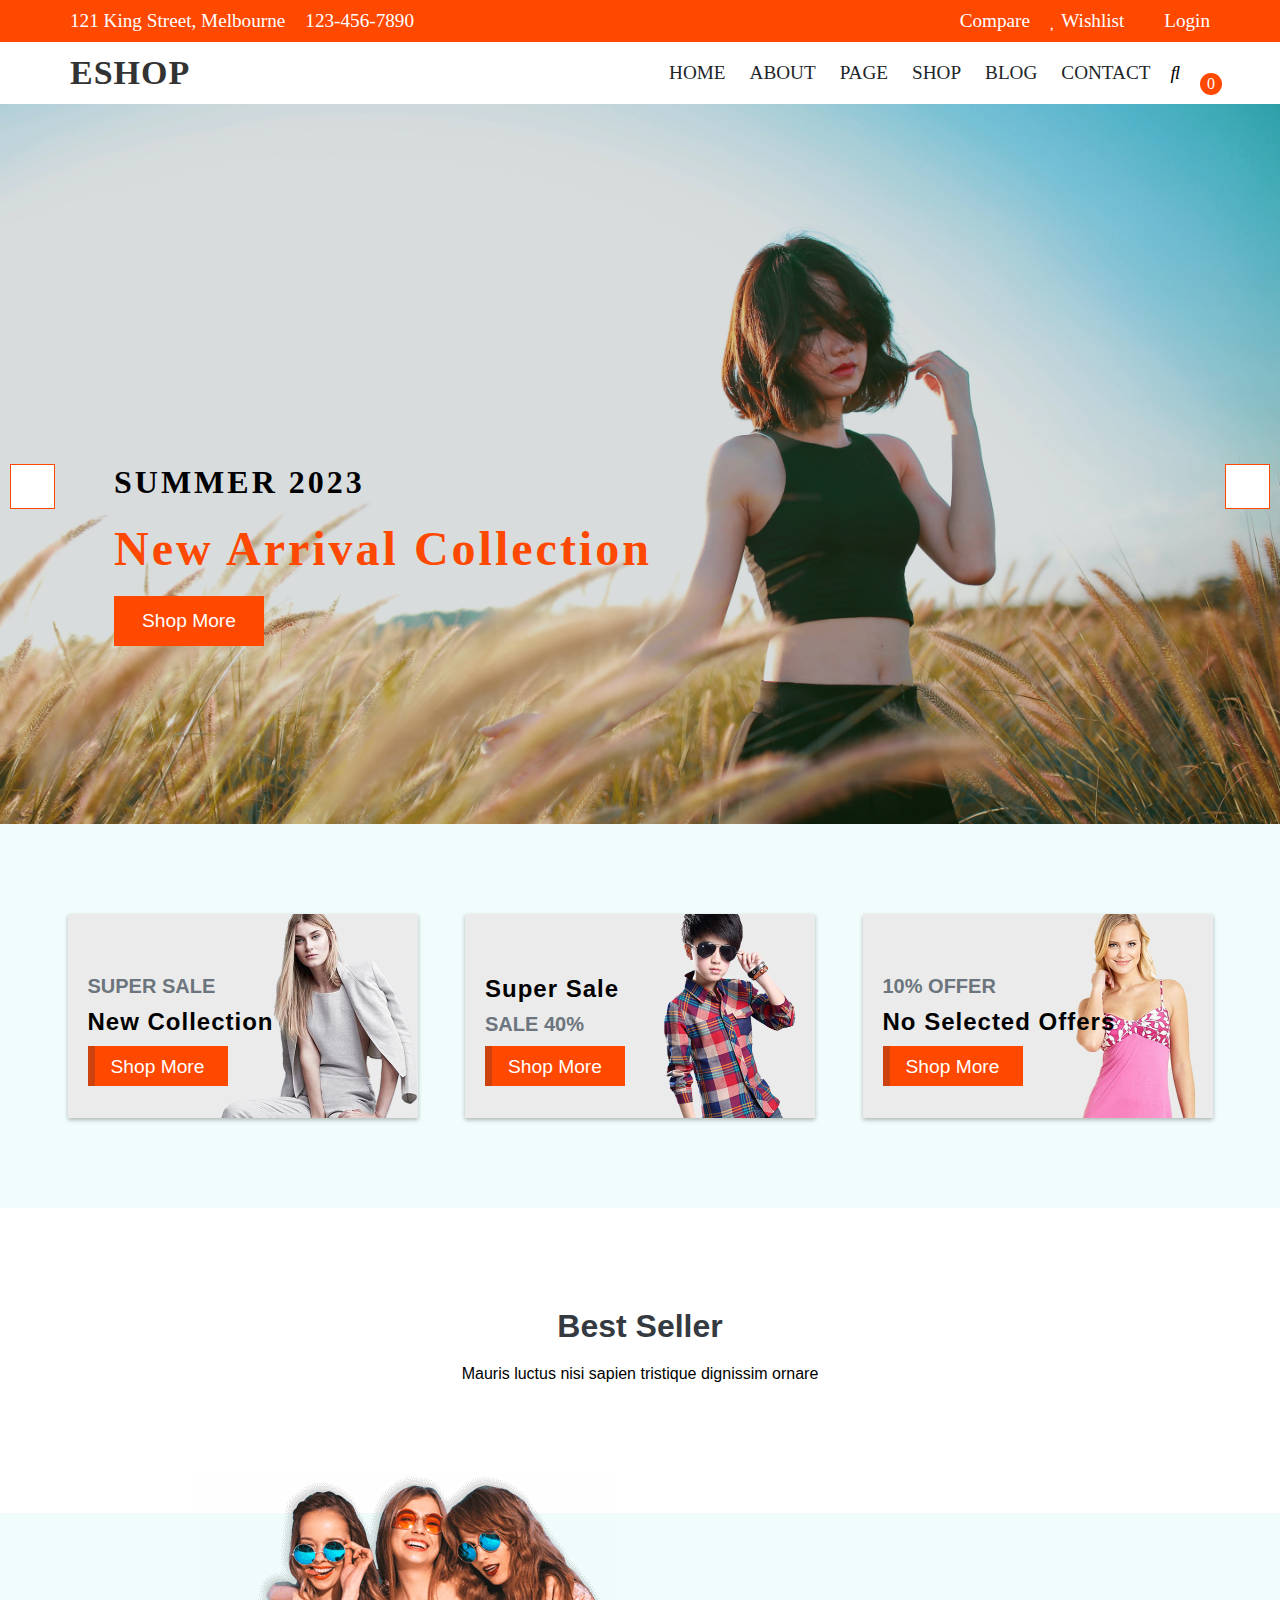
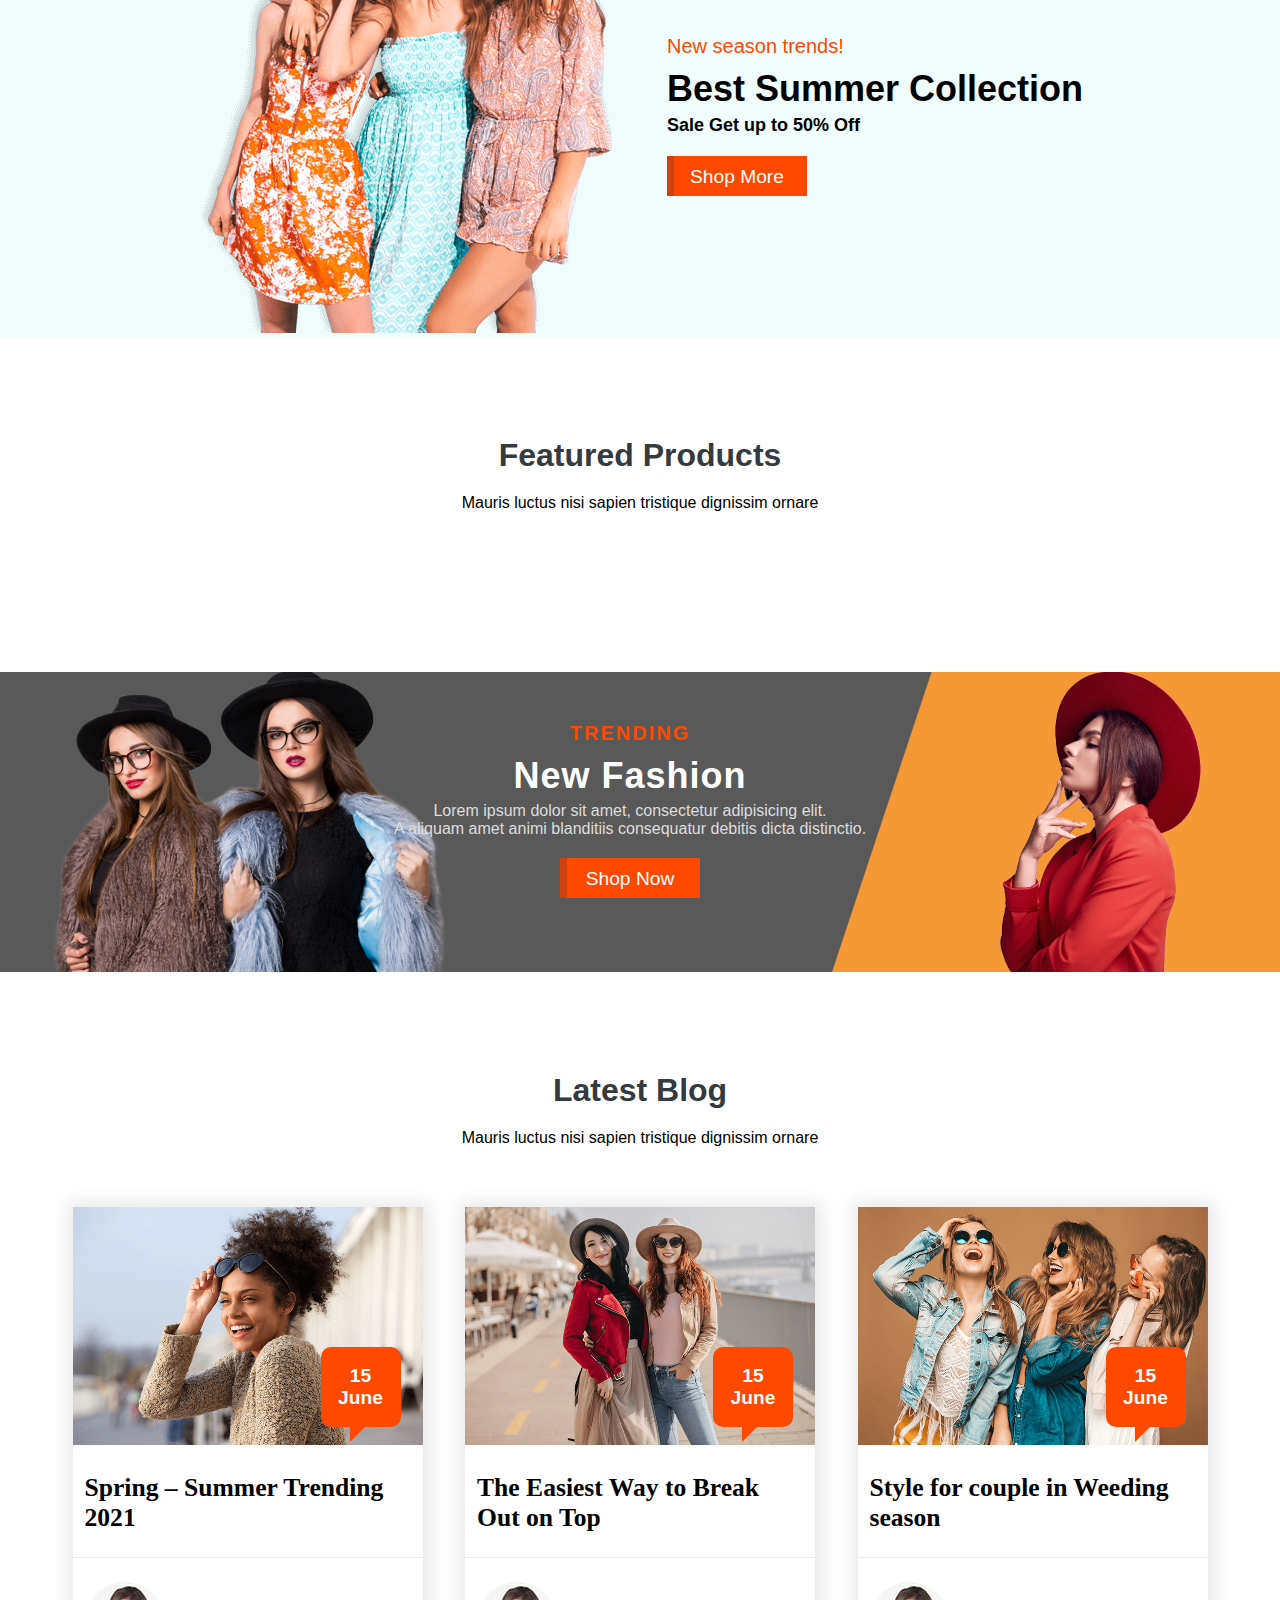
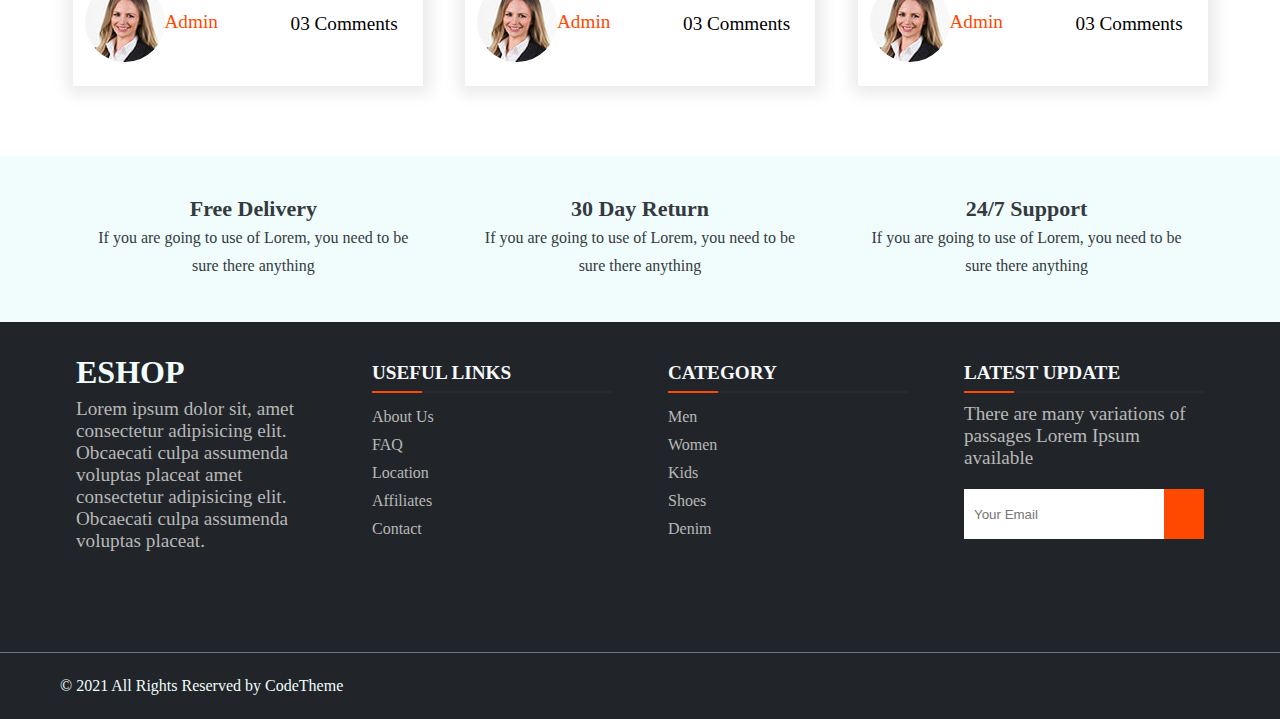
==== commit 066bb476: "Footer Done" ====
--- a/index.html
+++ b/index.html
@@ -87,8 +87,14 @@
                   <div class="search-input">
                     <div class="search-textbox">
                       <form action="search.asp">
-                        <input type="search" name="search" placeholder="Search.." />
-                        <button type="submit"><i class="fas fa-search"></i></button>
+                        <input
+                          type="search"
+                          name="search"
+                          placeholder="Search.."
+                        />
+                        <button type="submit">
+                          <i class="fas fa-search"></i>
+                        </button>
                       </form>
                     </div>
                   </div>
@@ -102,7 +108,9 @@
                   </div>
                 </div>
               </div>
-              <button class="menu-icon"><i class="fa-solid fa-bars"></i></button>
+              <button class="menu-icon">
+                <i class="fa-solid fa-bars"></i>
+              </button>
             </div>
           </div>
         </div>
@@ -173,104 +181,226 @@
             <h3>Best Seller</h3>
             <p>Mauris luctus nisi sapien tristique dignissim ornare</p>
           </div>
-          <div class="product-row-container mw-margin">
-        </div>
-      </section>
-<!-- end of best seller  -->
+          <div class="product-row-container mw-margin"></div>
+        </div>
+      </section>
+      <!-- end of best seller  -->
       <!-- summer collection banner -->
       <section class="summer-banner-container">
         <div class="summer-bnner mw-margin">
           <div class="banner">
-          <div class="banner-image">
-                <img class="trand-image" src="Images/trending_img.png" alt="trand-image">
-            </div>
-          <div class="banner-content">
+            <div class="banner-image">
+              <img
+                class="trand-image"
+                src="Images/trending_img.png"
+                alt="trand-image"
+              />
+            </div>
+            <div class="banner-content">
               <div class="trand-content">
                 <h4>New season trends!</h4>
                 <h3>Best Summer Collection</h3>
                 <p>Sale Get up to 50% Off</p>
                 <button class="shop-more-btn1">shop more</button>
-
-            </div>
-          </div>
-        </div>
-      </div>
+              </div>
+            </div>
+          </div>
+        </div>
       </section>
       <!-- end of banner -->
-        <!-- featured section -->
-        <section class="featured-product-section">
-          <div class="featured-section">
-            <div class="headings">
-              <h3>Featured Products</h3>
-              <p>Mauris luctus nisi sapien tristique dignissim ornare</p>
-            </div>
-            <div class="featured-row-container mw-margin">
-          </div>
-        </section>
+      <!-- featured section -->
+      <section class="featured-product-section">
+        <div class="featured-section">
+          <div class="headings">
+            <h3>Featured Products</h3>
+            <p>Mauris luctus nisi sapien tristique dignissim ornare</p>
+          </div>
+          <div class="featured-row-container mw-margin">
+            <div class="featured-container"></div>
+          </div>
+        </div>
+      </section>
       <!-- end featured section -->
       <!-- offer banner section -->
-        <section class="offer-banner-container">
-          <div class="banner-backfround ">
-            <div class="offer-banner-content">
-              <h4>TRENDING</h4>
-						<h3>New Fashion</h3>
-						<p>Lorem ipsum dolor sit amet, consectetur adipisicing elit. <br>A aliquam amet animi blanditiis consequatur debitis dicta distinctio.</p>
-						<button class="shop-more-btn1" href="shop.html">Shop Now</button>
-            </div>
-          </div>
-        </section>
-        <!-- end of offer banner section -->
-          <!-- Blog post -->
-        <section class="blog-post-container">
-          <div class="headings">
-            <h3>Best Seller</h3>
-            <p>Mauris luctus nisi sapien tristique dignissim ornare</p>
-          </div>
-          <div class="blog-cards-content">
-            <img
-              class="image"
-              src="Images/post1.png"
-            />
-            <div class="content-container">
-              <p class="heading">BuY Home</p>
-              <p class="content">
-                Find your place with an immersive photo experience and the most
-                listings, including things you won’t find anywhere else.
+      <section class="offer-banner-container">
+        <div class="banner-backfround">
+          <div class="offer-banner-content">
+            <h4>TRENDING</h4>
+            <h3>New Fashion</h3>
+            <p>
+              Lorem ipsum dolor sit amet, consectetur adipisicing elit. <br />A
+              aliquam amet animi blanditiis consequatur debitis dicta
+              distinctio.
+            </p>
+            <button class="shop-more-btn1" href="shop.html">Shop Now</button>
+          </div>
+        </div>
+      </section>
+      <!-- end of offer banner section -->
+      <!-- Blog post -->
+      <section class="blog-post-container mw-margin">
+        <div class="headings">
+          <h3>Latest Blog</h3>
+          <p>Mauris luctus nisi sapien tristique dignissim ornare</p>
+        </div>
+        <div class="blog-cards-content">
+          <div class="single-card-content">
+            <div class="card-thumbnail">
+              <img class="blog-image" src="Images/post1.png" />
+              <div class="blog-date">
+                <p class="date">15</p>
+                <p class="month">June</p>
+              </div>
+            </div>
+            <div class="blog-content-container">
+              <p class="blog-content">Spring – Summer Trending 2021</p>
+            </div>
+            <div class="blog-comment">
+              <img class="blog-img" src="Images/blog-1.jpg" alt="" srcset="" />
+              <div class="comment">
+                <span class="admin">Admin</span>
+                <span class="comment-text"
+                  ><i class="far fa-comments"></i> 03 Comments</span
+                >
+              </div>
+            </div>
+          </div>
+
+          <div class="single-card-content">
+            <div class="card-thumbnail">
+              <img class="blog-image" src="Images/post2.png" />
+              <div class="blog-date">
+                <p class="date">15</p>
+                <p class="month">June</p>
+              </div>
+            </div>
+            <div class="blog-content-container">
+              <p class="blog-content">The Easiest Way to Break Out on Top</p>
+            </div>
+            <div class="blog-comment">
+              <img class="blog-img" src="Images/blog-1.jpg" alt="" srcset="" />
+              <div class="comment">
+                <span class="admin">Admin</span>
+                <span class="comment-text"
+                  ><i class="far fa-comments"></i> 03 Comments</span
+                >
+              </div>
+            </div>
+          </div>
+          <div class="single-card-content">
+            <div class="card-thumbnail">
+              <img class="blog-image" src="Images/post3.png" />
+              <div class="blog-date">
+                <p class="date">15</p>
+                <p class="month">June</p>
+              </div>
+            </div>
+            <div class="blog-content-container">
+              <p class="blog-content">Style for couple in Weeding season</p>
+            </div>
+            <div class="blog-comment">
+              <img class="blog-img" src="Images/blog-1.jpg" alt="" srcset="" />
+              <div class="comment">
+                <span class="admin">Admin</span>
+                <span class="comment-text"
+                  ><i class="far fa-comments"></i> 03 Comments</span
+                >
+              </div>
+            </div>
+          </div>
+        </div>
+      </section>
+      <!-- end of blog section -->
+      <!-- delivery info section -->
+      <section class="delivery-info">
+        <div class="shop-delivery mw-margin">
+          <div class="free-delivery-info">
+            <i class="fas fa-caravan"></i>
+            <h2>free delivery</h2>
+            <p>
+              If you are going to use of Lorem, you need to be sure there
+              anything
+            </p>
+          </div>
+          <div class="free-delivery-info">
+            <i class="fas fa-money-check-alt"></i>
+            <h2>30 day return</h2>
+            <p>
+              If you are going to use of Lorem, you need to be sure there
+              anything
+            </p>
+          </div>
+          <div class="free-delivery-info">
+            <i class="fas fa-headset"></i>
+            <h2>24/7 support</h2>
+            <p>
+              If you are going to use of Lorem, you need to be sure there
+              anything
+            </p>
+          </div>
+        </div>
+      </section>
+      <!-- end of the delivery info section -->
+
+      <!-- footer section -->
+      <footer class="footer-container">
+        <div class="footer-content mw-margin">
+          <div class="footer-info">
+            <div class="footer-logo">
+              <h2>eshop</h2>
+              <p>
+                Lorem ipsum dolor sit, amet consectetur adipisicing elit.
+                Obcaecati culpa assumenda voluptas placeat amet consectetur
+                adipisicing elit. Obcaecati culpa assumenda voluptas placeat.
               </p>
-              <button class="browse-button">Browse Home</button>
-            </div>
-          </div>
-  
-          <div class="cards-content">
-            <img
-              class="image"
-              src="Images/post2.png"
-            />
-            <div class="content-container">
-              <p class="heading">Sell a home</p>
-              <p class="content">
-                No matter what path you take to sell your home, we can help you
-                navigate a successful sale.
-              </p>
-              <button class="browse-button">See your Options</button>
-            </div>
-          </div>
-  
-          <div class="cards-content">
-            <img
-              class="image"
-              src="Images/post3.png"
-            />
-            <div class="content-container">
-              <p class="heading">Rent a home</p>
-              <p class="content">
-                Discover a place that checks all of your boxes. Filter your rental
-                search, and find exactly what you’re looking for.
-              </p>
-              <button class="browse-button">find rentals</button>
-            </div>
-          </div>
-        </section>
+            </div>
+
+            <div class="useful-links">
+              <h3>useful links</h3>
+              <div class="links">
+                <a href="#">About Us</a>
+                <a href="#">FAQ</a>
+                <a href="#">Location</a>
+                <a href="#">Affiliates</a>
+                <a href="#">Contact</a>
+              </div>
+            </div>
+            <div class="category-links">
+              <h3>category</h3>
+              <div class="links">
+                <a href="#">men</a>
+                <a href="#">women</a>
+                <a href="#">kids</a>
+                <a href="#">shoes</a>
+                <a href="#">denim</a>
+              </div>
+            </div>
+
+            <div class="latest-update">
+              <h3>latest update</h3>
+              <p>There are many variations of passages Lorem Ipsum available</p>
+              <div class="form">
+                <form action="#">
+                  <input type="email" name="email" placeholder="Your Email" />
+                  <button type="submit">
+                    <i class="fas fa-paper-plane"></i>
+                  </button>
+                </form>
+              </div>
+            </div>
+          </div>
+        </div>
+        <div class="footer-bottom">
+          <div class="container mw-margin">
+            <div class="footer-text">
+              <p>© 2021 All Rights Reserved by CodeTheme</p>
+            </div>
+          </div>
+        </div>
+      </footer>
+
+      <!-- end of the footer -->
+
       <!-- responsive menu -->
       <div class="drawer-container hide">
         <div class="drawer-backdrop"></div>
@@ -303,9 +433,9 @@
       </div>
       <!-- end of the navbar -->
 
-      <div class="scroll-area" style="display: block;">
+      <div class="scroll-area">
         <i class="fa fa-angle-up"></i>
-     </div>
+      </div>
     </main>
     <script src="/app.js"></script>
   </body>
--- a/style.css
+++ b/style.css
@@ -38,6 +38,29 @@
   margin-left: auto;
   width: 100%;
 }
+/* for headigns */
+.headings {
+  margin-bottom: 60px;
+}
+.headings h3 {
+  font-size: 2em;
+  color: var(--bs-gray-dark);
+  padding-bottom: 20px;
+  text-align: center;
+  font-family: "Roboto", sans-serif;
+  display: flex;
+  flex-wrap: wrap;
+  align-items: center;
+  justify-content: center;
+}
+.headings p {
+  text-align: center;
+  font-family: "Roboto", sans-serif;
+  display: flex;
+  flex-wrap: wrap;
+  align-items: center;
+  justify-content: center;
+}
 /* navbar */
 .main-navbar {
   width: 100%;
@@ -79,6 +102,9 @@
   text-decoration: none;
   font-size: 1.2em;
   color: white;
+}
+.left-info ul li a:hover {
+  color: var(--bs-dark);
 }
 /* bottom header */
 #header {
@@ -624,17 +650,7 @@
   padding-top: 100px;
   padding-bottom: 70px;
 }
-.headings h3 {
-  font-size: 2em;
-  color: var(--bs-gray-dark);
-  padding-bottom: 20px;
-  text-align: center;
-  font-family: "Roboto", sans-serif;
-}
-.headings p {
-  text-align: center;
-  font-family: "Roboto", sans-serif;
-}
+
 .product-row-container {
   display: flex;
   justify-content: space-evenly;
@@ -647,7 +663,7 @@
   background-color: var(--white);
   max-width: 250px;
   background-color: var(--bs-white);
-  box-shadow: rgba(26, 25, 25, 0.3) 0px 2px 4px 0px;
+  box-shadow: 0 0 7px rgb(0 0 0 / 10%);
   margin-bottom: 20px;
   max-height: 300px;
   display: flex;
@@ -667,10 +683,10 @@
   font-weight: 600;
   margin-bottom: 6px;
   font-family: "Roboto", sans-serif;
-}
-
-.product-name:hover,
-.product-description:hover {
+  cursor: pointer;
+}
+
+.product-name:hover {
   color: var(--bs-orange);
 }
 .product-price {
@@ -679,6 +695,7 @@
   font-weight: 550;
   margin-bottom: 15px;
   font-family: "Roboto", sans-serif;
+  cursor: pointer;
 }
 .price {
   text-decoration: line-through;
@@ -690,7 +707,7 @@
 }
 .product-image {
   width: 100%;
-  height: 70%;
+  max-height: 70%;
   object-fit: fit;
   object-position: 0 0;
   flex-grow: 1;
@@ -706,11 +723,11 @@
   display: flex;
   flex-wrap: wrap;
   padding: 0 40px;
+  justify-content: center;
+  align-items: center;
 }
 .banner-image {
-  display: flex;
   margin-top: -40px;
-  text-align: center;
 }
 
 .banner-content {
@@ -745,6 +762,9 @@
 }
 
 .featured-row-container {
+  padding-left: 20px;
+}
+.featured-container {
   display: flex;
   /* flex-wrap: wrap; */
   gap: 20px;
@@ -752,29 +772,36 @@
   overflow-x: scroll;
 }
 .featured-card-container {
+  margin-left: 10px;
   max-width: 400px;
   background-color: var(--bs-white);
   box-shadow: rgba(26, 25, 25, 0.3) 0px 2px 4px 0px;
   margin-bottom: 20px;
+  margin-top: 10px;
   display: flex;
   align-items: flex-start;
   flex-direction: column;
   transition: all 0.5s ease-in-out;
   box-sizing: border-box;
 }
-
+.featured-thumbnail {
+  position: relative;
+  width: 100%;
+  height: 100%;
+  overflow: hidden;
+}
 .featured-image {
   width: 250px;
   height: 300px;
   display: block;
   object-fit: cover;
   object-position: 0 0;
-  box-shadow: rgba(24, 24, 24, 0.2) 0px 2px 2px 0px;
-}
-.featured-thumbnail {
-  position: relative;
-  width: 100%;
-  height: 100%;
+  box-shadow: 0 0 7px rgb(0 0 0 / 10%);
+  transition: transform 0.5s ease-in-out;
+}
+
+.featured-card-container:hover .featured-thumbnail img {
+  transform: scale(1.1);
 }
 .product-overly {
   text-align: center;
@@ -783,14 +810,16 @@
   left: 0;
   right: 0;
   width: 100%;
-  /* z-index: 11; */
 }
 .product-overly-full-top {
-  /* transform: translateX(-100%); */
-  -webkit-transition: all.5s ease-in-out;
-  transition: all 0.5s ease-in-out;
-  overflow: hidden;
-  display: hidden;
+  transform: translateX(-100%);
+
+  transition: transform 0.3s ease-in-out;
+  visibility: hidden;
+}
+.featured-card-container:hover .product-overly-full-top {
+  transform: translateX(0%);
+  visibility: visible;
 }
 .product-overly-full-top ul {
   display: flex;
@@ -816,20 +845,23 @@
   -webkit-transition: all 0.3s ease-in-out;
   transition: all 0.3s ease-in-out;
 }
-/* .featured-card-container:hover .featured-thumbnail img {
-  transform: scale(1.1);
-} */
+
 .product-overly-full-bottom {
-  /* transform: translateX(100%); */
-  -webkit-transition: all.5s ease-in-out;
-  transition: all 0.5s ease-in-out;
+  transform: translateX(100%);
+  visibility: hidden;
+  transition: trasnform 0.5s ease-in-out;
+}
+
+.featured-card-container:hover .product-overly-full-bottom {
+  transform: translateX(0%);
+  visibility: visible;
 }
 /* to hide scrollbar in opera,safari and chrome */
-.featured-row-container::-webkit-scrollbar {
+.featured-container::-webkit-scrollbar {
   display: none;
 }
 
-.featured-row-container {
+.featured-container {
   scrollbar-width: none;
 }
 .product-name {
@@ -859,6 +891,7 @@
   margin-bottom: 15px;
   font-family: "Roboto", sans-serif;
 }
+
 .add-to-cart {
   display: flex;
   align-items: center;
@@ -873,6 +906,7 @@
   text-transform: uppercase;
   cursor: pointer;
   transition: all 0.5s ease-out;
+  z-index: 1;
 }
 
 /* ahiya posiiton api che etle before k after element apiye kai farak naa pade */
@@ -939,6 +973,271 @@
   margin-bottom: 20px;
   color: #ddd;
   font-family: "Roboto", sans-serif;
+}
+
+/* blog section */
+.blog-post-container {
+  padding-top: 100px;
+}
+.blog-cards-content {
+  display: flex;
+  flex-wrap: wrap;
+  gap: 10px;
+  justify-content: space-evenly;
+}
+.single-card-content {
+  max-width: 350px;
+  margin-bottom: 50px;
+  background-color: var(--white);
+  position: relative;
+  box-shadow: 1px 1px 16px 6px #e8e8e8;
+}
+.single-card-content:hover .card-thumbnail img {
+  transform: scale(1.1);
+}
+.card-thumbnail {
+  width: 100%;
+  position: relative;
+  overflow: hidden;
+}
+.blog-image {
+  width: 100%;
+  height: 10%;
+  transition: transform 0.5s ease-in-out;
+}
+.blog-date {
+  width: 80px;
+  height: 80px;
+  position: absolute;
+  bottom: 22px;
+  right: 22px;
+  background-color: var(--bs-orange);
+  color: var(--bs-info);
+  border-radius: 10px;
+  font-size: 1.2em;
+  display: flex;
+  align-items: center;
+  justify-content: center;
+  flex-direction: column;
+  text-align: center;
+  font-weight: bold;
+  font-family: "Roboto", sans-serif;
+}
+.blog-date::after {
+  content: "";
+  clear: both;
+  display: block;
+  overflow: hidden;
+  position: absolute;
+  border-top: 20px solid var(--bs-orange);
+  border-right: 20px solid transparent;
+  bottom: -15px;
+  left: 29px;
+}
+/* width:0;
+      height:0;
+      border-top: 20px solid red;
+      border-left: 20px solid transparent; */
+
+.blog-content-container {
+  padding: 24px 12px;
+  border-bottom: 1px solid #eee9e9;
+}
+.blog-content {
+  font-size: 1.6em;
+  font-weight: 700;
+}
+.blog-comment {
+  padding: 24px 12px;
+  display: flex;
+}
+.blog-img {
+  border-radius: 50%;
+}
+.comment {
+  display: flex;
+  align-items: center;
+  justify-content: space-between;
+  gap: 50px;
+}
+.admin {
+  color: var(--bs-orange);
+  font-size: 1.2em;
+  font-weight: 500;
+}
+.comment-text i {
+  color: var(--bs-orange);
+  font-size: 1.2em;
+  font-weight: 500;
+}
+.comment-text {
+  font-size: 1.2em;
+  font-weight: 500;
+}
+.comment-text:hover {
+  color: var(--bs-orange);
+}
+/* .single-card-content:hover {
+  transform: scale(1.1);
+} */
+.blog-content:hover {
+  color: var(--bs-orange);
+}
+
+/* end of blog card section */
+
+/* delivery info section */
+.delivery-info {
+  margin-top: 20px;
+  background-color: var(--bs-info);
+}
+.shop-delivery {
+  display: flex;
+  padding: 40px 20px;
+  flex-wrap: wrap;
+}
+.free-delivery-info {
+  width: 33.33%;
+  text-align: center;
+  padding: 0px 30px;
+}
+.free-delivery-info i {
+  font-size: 2.25em;
+  color: var(--bs-orange);
+  margin-bottom: 2px;
+}
+.free-delivery-info h2 {
+  font-size: 1.375em;
+  text-transform: capitalize;
+  color: var(--bs-gray-dark);
+  margin-bottom: 2px;
+}
+.free-delivery-info p {
+  font-size: 1em;
+  line-height: 28px;
+  color: var(--bs-gray-dark);
+  margin-bottom: 2px;
+}
+/* end of deliver info section */
+/* footer section */
+.footer-container {
+  background-color: var(--bs-dark);
+}
+.footer-content {
+  padding-top: 50px;
+  padding-bottom: 100px;
+  width: 100%;
+}
+.footer-info {
+  display: flex;
+  flex-wrap: wrap;
+  gap: 20px;
+  justify-content: space-evenly;
+}
+.footer-logo {
+  color: var(--bs-info);
+}
+.footer-logo h2 {
+  text-transform: uppercase;
+  font-size: 2em;
+  line-height: 1px;
+  margin-bottom: 25px;
+}
+.footer-logo p,
+.latest-update p {
+  color: #b8b8b8;
+  font-size: 1.2em;
+}
+
+.category-links,
+.latest-update,
+.useful-links,
+.footer-logo {
+  flex-basis: 20%;
+}
+
+.useful-links h3,
+.category-links h3,
+.latest-update h3 {
+  font-size: 1.2em;
+  position: relative;
+  text-transform: uppercase;
+  font-weight: 700;
+  padding-bottom: 20px;
+  margin-bottom: 10px;
+  line-height: 1px;
+  color: var(--bs-light);
+}
+.useful-links h3::before,
+.category-links h3::before,
+.latest-update h3::before {
+  content: "";
+  clear: both;
+  display: block;
+  overflow: hidden;
+  position: absolute;
+  width: 100%;
+  height: 2px;
+  background: #2b2a2a;
+  bottom: 0;
+  left: 0;
+}
+.useful-links h3:after,
+.category-links h3:after,
+.latest-update h3:after {
+  content: "";
+  clear: both;
+  display: block;
+  overflow: hidden;
+  position: absolute;
+  width: 50px;
+  height: 2px;
+  background: #ff4800;
+  bottom: 0;
+  left: 0;
+  z-index: 1;
+}
+.links {
+  display: flex;
+  flex-direction: column;
+}
+.links a {
+  text-decoration: none;
+  font-size: 1em;
+  display: inline-block;
+  padding: 5px 0px;
+  color: #b8b8b8;
+  text-transform: capitalize;
+}
+.links a:hover {
+  color: var(--bs-info);
+}
+.form {
+  padding-top: 20px;
+  position: relative;
+}
+.form input {
+  width: 100%;
+  height: 50px;
+  border: none;
+  padding: 0px 10px;
+}
+.form button {
+  position: absolute;
+  height: 50px;
+  width: 40px;
+  background-color: var(--bs-orange);
+  bottom: 0;
+  right: 0;
+  color: #333;
+  border: none;
+}
+.footer-bottom {
+  border-top: 1px solid var(--bs-gray);
+}
+.footer-text {
+  color: var(--bs-info);
+  padding: 24px 20px;
 }
 /* scroll arrow */
 .scroll-area {
@@ -1006,4 +1305,13 @@
     width: 100%;
     height: 100%;
   }
-}
+  .category-links,
+  .latest-update,
+  .useful-links,
+  .footer-logo {
+    flex-basis: 50%;
+  }
+  .free-delivery-info {
+    width: 50%;
+  }
+}
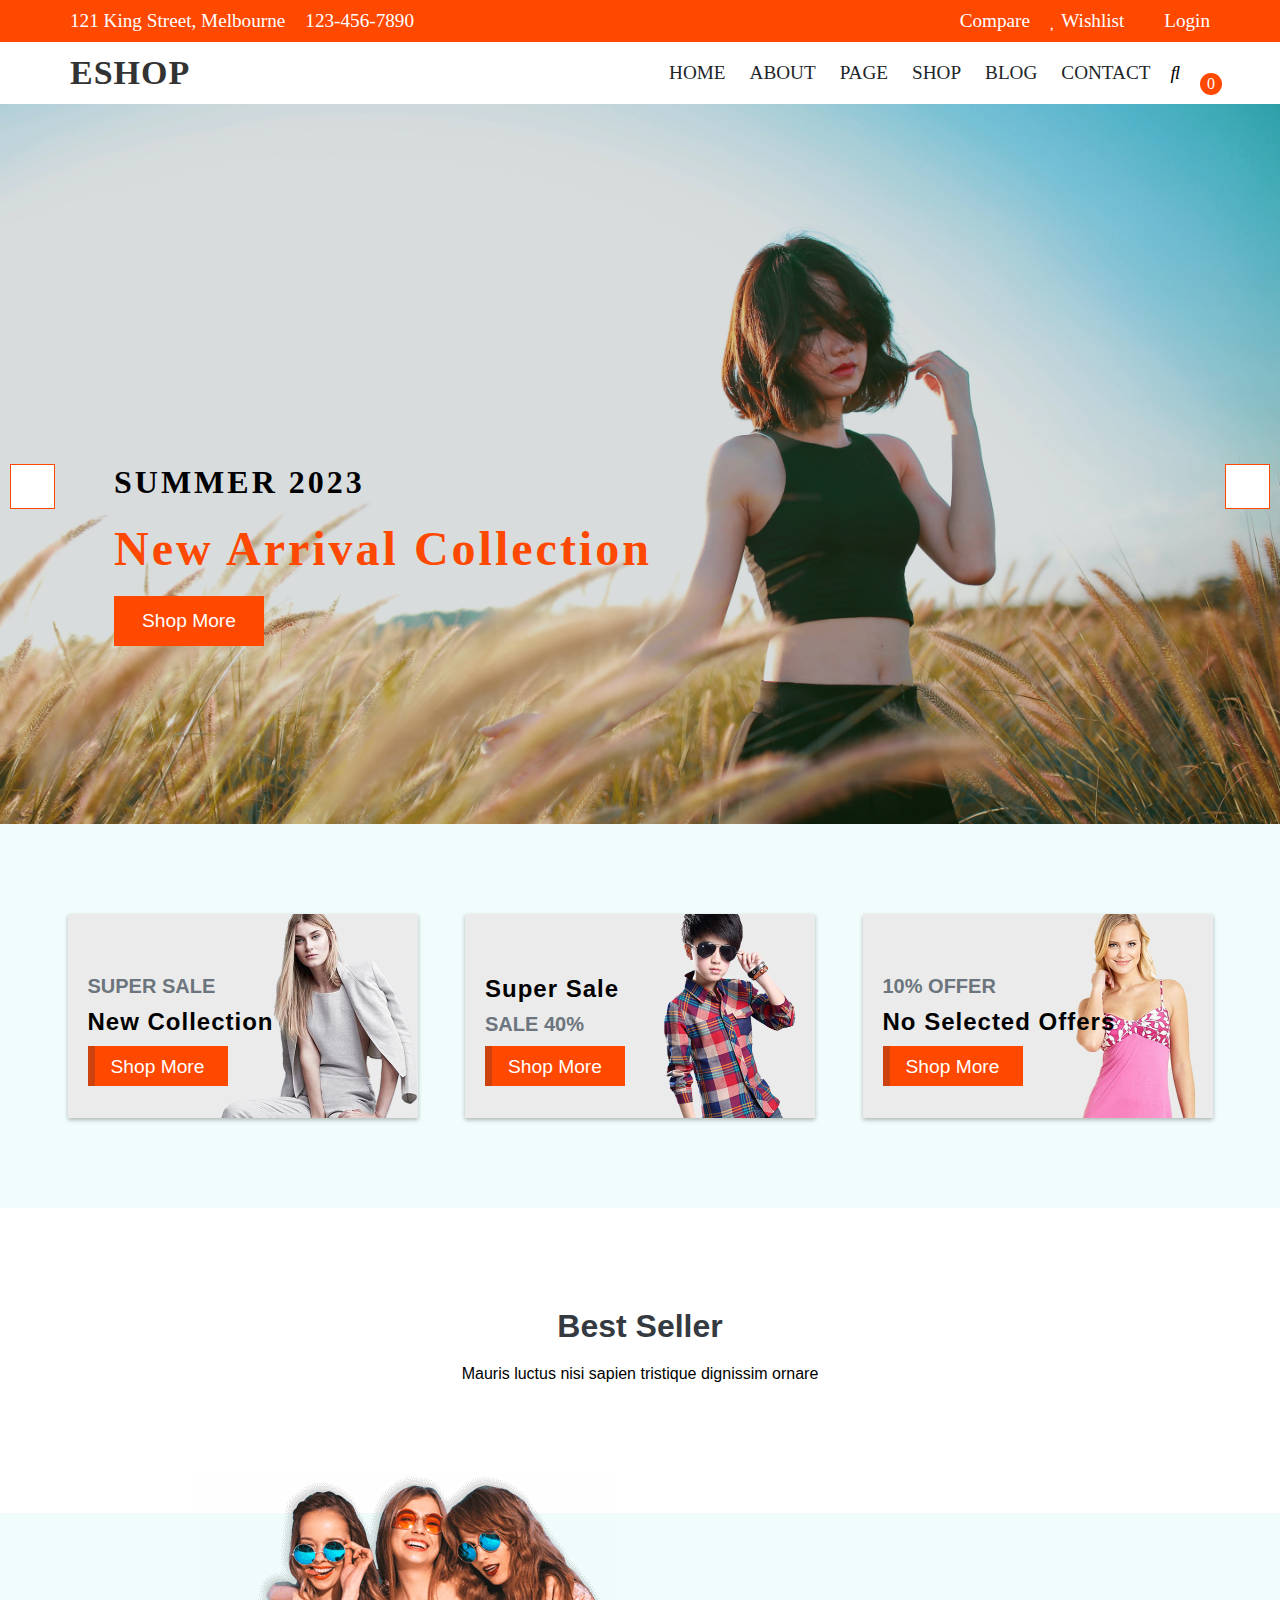
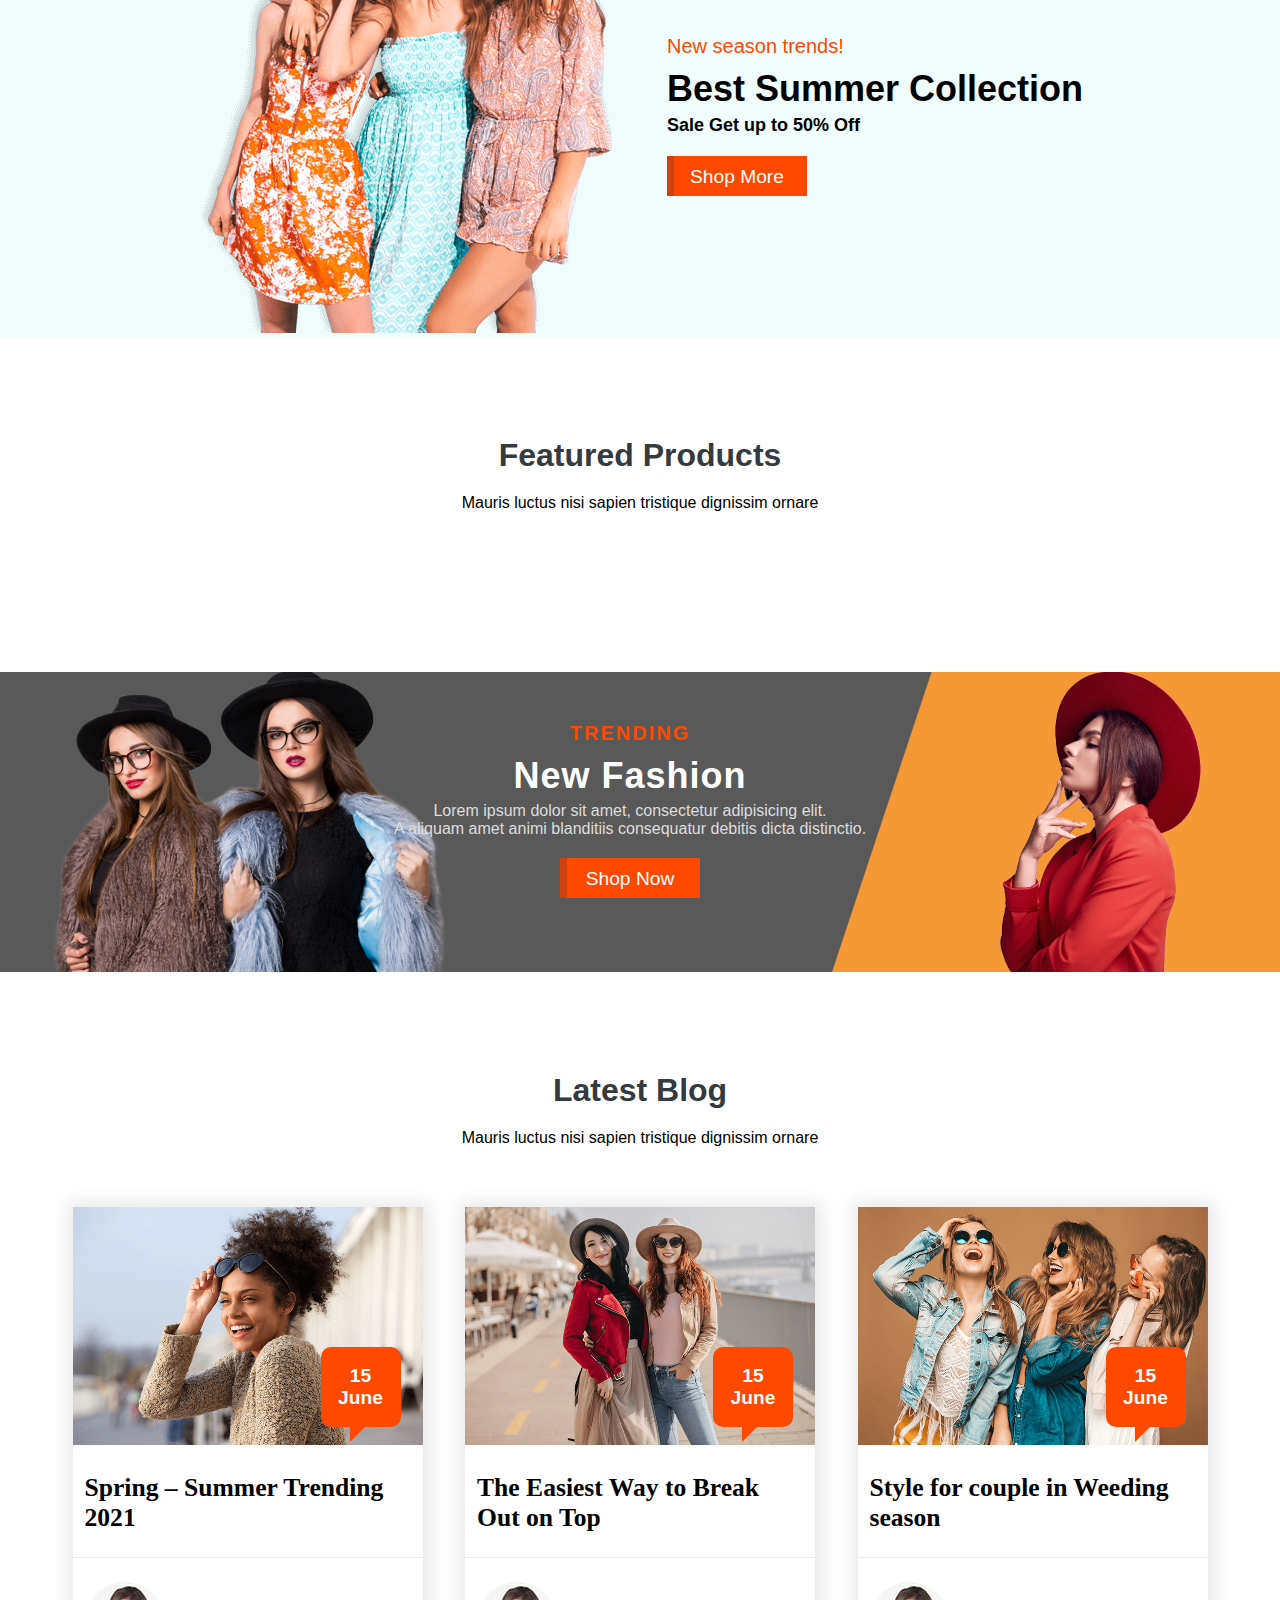
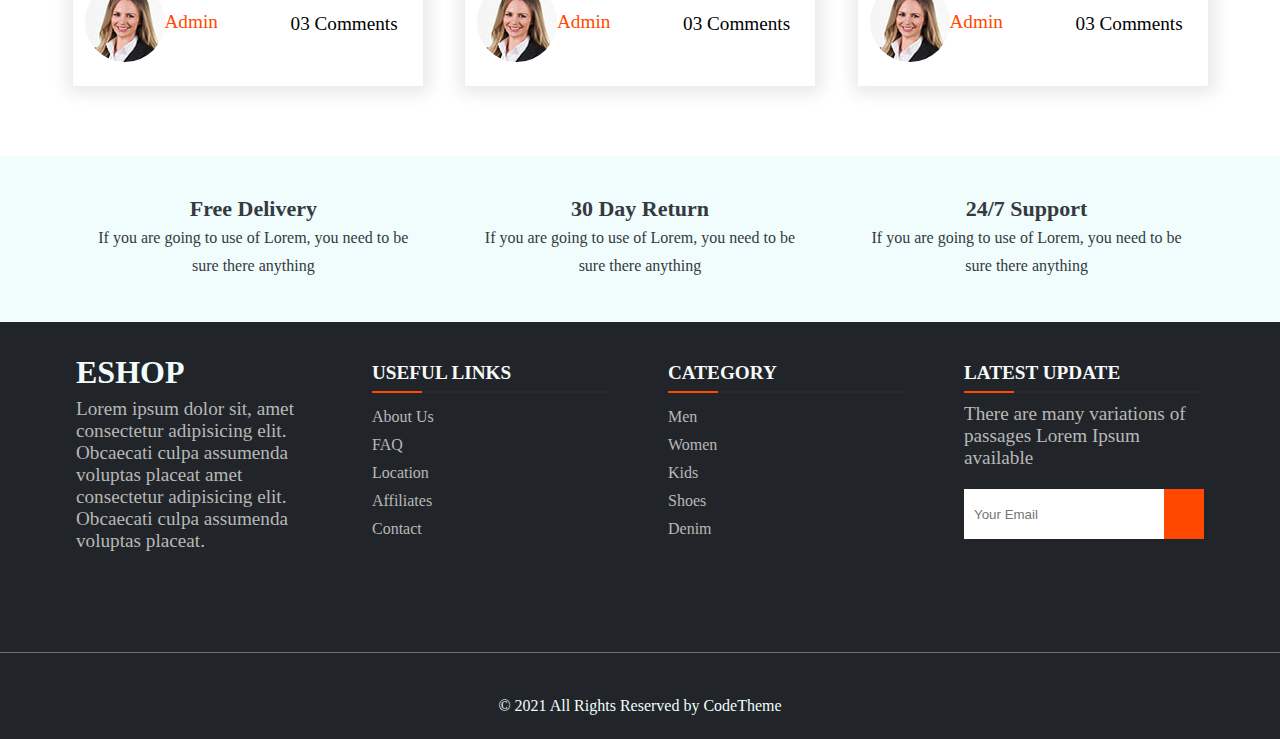
==== commit be5407b6: "Completed" ====
--- a/index.html
+++ b/index.html
@@ -143,6 +143,19 @@
             <button class="shop-more-btn animate">shop more</button>
           </div>
         </div>
+        <div class="slider-container slider-3">
+          <button class="left-btn">
+            <span><i class="fas fa-arrow-left"></i></span>
+          </button>
+          <button class="right-btn">
+            <span><i class="fas fa-arrow-right"></i></span>
+          </button>
+          <div class="slider-headings">
+            <h4>summer 2023</h4>
+            <h2>save upto 70%</h2>
+            <button class="shop-more-btn animate">shop more</button>
+          </div>
+        </div>
       </section>
 
       <!-- sale section -->
--- a/style.css
+++ b/style.css
@@ -586,9 +586,11 @@
   background-color: var(--white);
   transition: all 200ms ease-in-out;
   box-shadow: rgba(26, 25, 25, 0.3) 0px 2px 4px 0px;
-}
-.card-container:hover .image {
-  transform: scale(1.1) translate(0px, -8px);
+  overflow: hidden;
+}
+
+.card-container:hover img {
+  transform: scale(1.1) rotate(1deg);
 }
 .card-content {
   position: absolute;
@@ -645,12 +647,12 @@
   width: 100%;
   background: #03324d;
 }
+
 /* best-seller products */
 .best-seller-section {
   padding-top: 100px;
   padding-bottom: 70px;
 }
-
 .product-row-container {
   display: flex;
   justify-content: space-evenly;
@@ -670,6 +672,26 @@
   flex-grow: 1;
   flex-direction: column;
 }
+.product-card-container:hover .featured-thumbnail img {
+  transform: scale(1.1);
+}
+
+.product-card-container:hover .product-overly-full-top {
+  transform: translateX(0%);
+  visibility: visible;
+}
+.product-card-container:hover .product-overly-full-bottom {
+  transform: translateX(0%);
+  visibility: visible;
+}
+.product-image {
+  width: 100%;
+  height: 100%;
+  display: block;
+  object-fit: contain;
+  box-shadow: rgba(24, 24, 24, 0.2) 0px 2px 2px 0px;
+  transition: transform 0.5s ease-in-out;
+}
 .content-container {
   display: flex;
   flex-direction: column;
@@ -705,14 +727,7 @@
   margin-bottom: 15px;
   font-family: "Roboto", sans-serif;
 }
-.product-image {
-  width: 100%;
-  max-height: 70%;
-  object-fit: fit;
-  object-position: 0 0;
-  flex-grow: 1;
-  box-shadow: rgba(24, 24, 24, 0.2) 0px 2px 2px 0px;
-}
+
 /* end of best-seller-products */
 
 /* summer banner container */
@@ -753,6 +768,7 @@
   font-weight: 600;
   font-family: "Roboto", sans-serif;
 }
+/* end of summer banner container */
 
 /* featured product */
 
@@ -783,6 +799,9 @@
   flex-direction: column;
   transition: all 0.5s ease-in-out;
   box-sizing: border-box;
+  display: flex;
+  justify-content: center;
+  align-items: center;
 }
 .featured-thumbnail {
   position: relative;
@@ -813,7 +832,6 @@
 }
 .product-overly-full-top {
   transform: translateX(-100%);
-
   transition: transform 0.3s ease-in-out;
   visibility: hidden;
 }
@@ -855,41 +873,6 @@
 .featured-card-container:hover .product-overly-full-bottom {
   transform: translateX(0%);
   visibility: visible;
-}
-/* to hide scrollbar in opera,safari and chrome */
-.featured-container::-webkit-scrollbar {
-  display: none;
-}
-
-.featured-container {
-  scrollbar-width: none;
-}
-.product-name {
-  color: #333;
-  font-size: 18px;
-  font-weight: 600;
-  margin-bottom: 6px;
-  font-family: "Roboto", sans-serif;
-}
-
-.product-name:hover,
-.product-description:hover {
-  color: var(--bs-orange);
-}
-.product-price {
-  color: #333;
-  font-size: 18px;
-  font-weight: 550;
-  margin-bottom: 15px;
-  font-family: "Roboto", sans-serif;
-}
-.price {
-  text-decoration: line-through;
-  color: var(--bs-orange);
-  font-size: 18px;
-  font-weight: 550;
-  margin-bottom: 15px;
-  font-family: "Roboto", sans-serif;
 }
 
 .add-to-cart {
@@ -926,9 +909,21 @@
   width: 100%;
   background: #03324d;
 }
+
 .container {
   display: flex;
   flex-direction: column;
+  align-items: center;
+  justify-content: center;
+  margin-top: 20px;
+}
+
+/* to hide scrollbar in opera,safari and chrome */
+.featured-container::-webkit-scrollbar {
+  display: none;
+}
+.featured-container {
+  scrollbar-width: none;
 }
 /* end of featured product section */
 
@@ -1026,7 +1021,7 @@
 .blog-date::after {
   content: "";
   clear: both;
-  display: block;
+ 
   overflow: hidden;
   position: absolute;
   border-top: 20px solid var(--bs-orange);
@@ -1034,10 +1029,6 @@
   bottom: -15px;
   left: 29px;
 }
-/* width:0;
-      height:0;
-      border-top: 20px solid red;
-      border-left: 20px solid transparent; */
 
 .blog-content-container {
   padding: 24px 12px;
